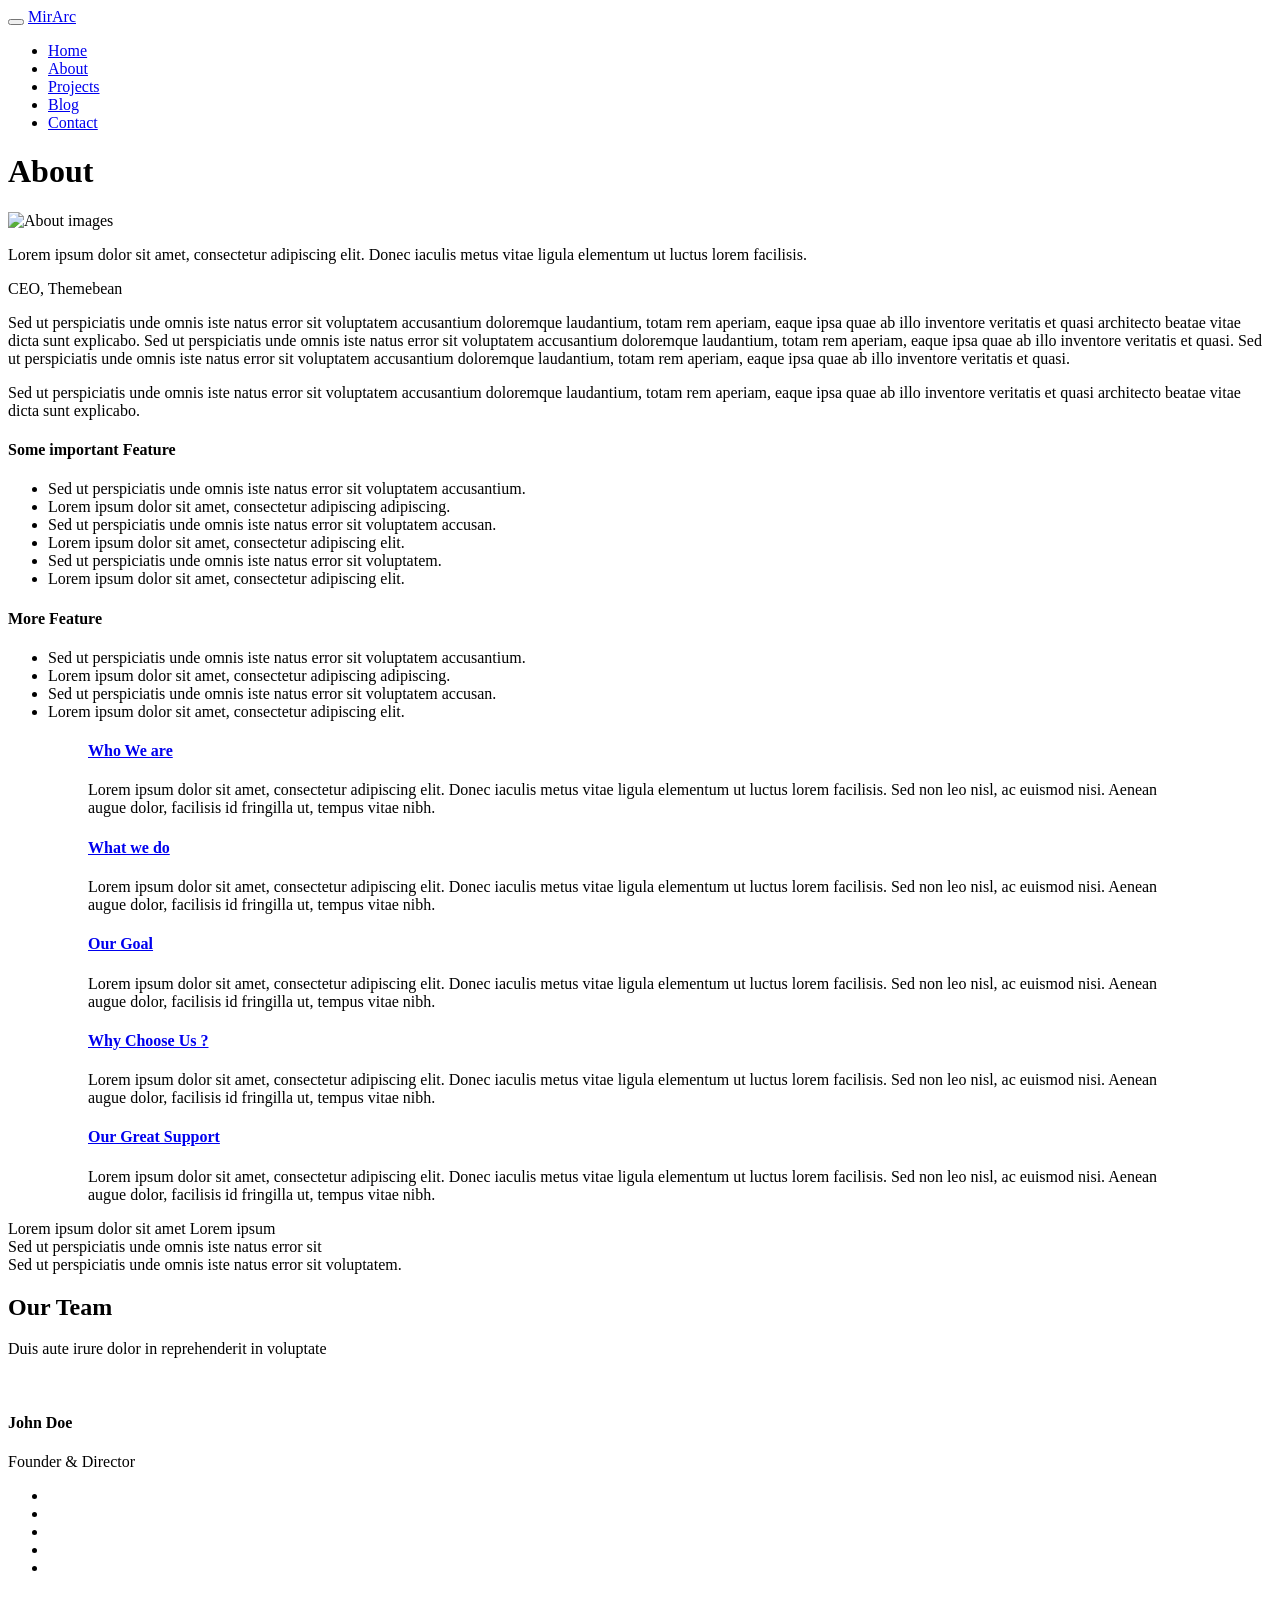
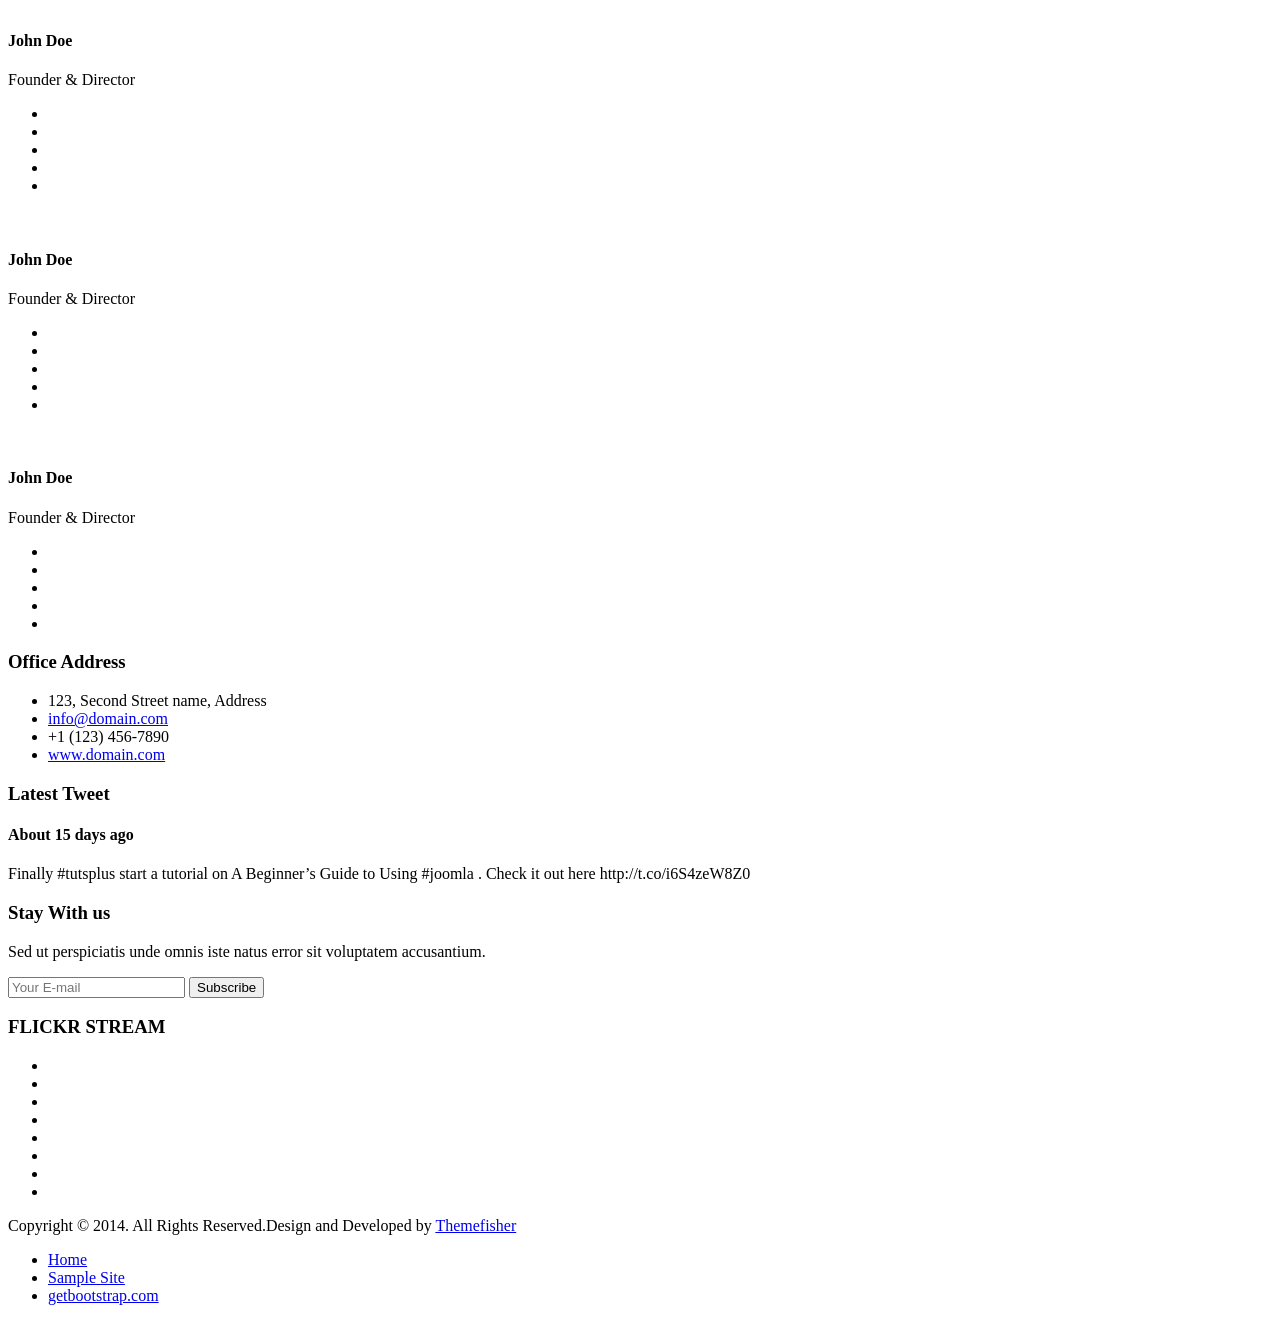
==== about.html @ 3e72c8f1 "main pages added" ====
<!doctype html>
<!--[if IE 8 ]><html class="ie ie8" lang="en"> <![endif]-->
<!--[if (gte IE 9)|!(IE)]><html lang="en" class="no-js"> <![endif]-->
<html lang="en">

    <head>

        <!-- Basic -->
        <title>MIA | About</title>

        <!-- Define Charset -->
        <meta charset="utf-8">

        <!-- Responsive Metatag -->
        <meta name="viewport" content="width=device-width, initial-scale=1, maximum-scale=1">

        <!-- Page Description and Author -->
        <meta name="description" content="MIA Official Site">
        <meta name="author" content="MIA Development Team">

        <!-- Bootstrap CSS  -->
        <link rel="stylesheet" href="asset/bootstrap/css/bootstrap.min.css" type="text/css">

        <!-- Font Awesome CSS -->
        <link rel="stylesheet" href="asset/font-awesome/css/font-awesome.min.css" type="text/css">

        <!-- Owl Carousel CSS -->
        <link rel="stylesheet" href="asset/css/owl.carousel.css" type="text/css">
        <link rel="stylesheet" href="asset/css/owl.theme.css" type="text/css">
        <link rel="stylesheet" href="asset/css/owl.transitions.css" type="text/css">

        <!-- Css3 Transitions Styles  -->
        <link rel="stylesheet" type="text/css" href="asset/css/animate.css">

        <!-- Lightbox CSS -->
        <link rel="stylesheet" type="text/css" href="asset/css/lightbox.css">

        <!-- Sulfur CSS Styles  -->
        <link rel="stylesheet" type="text/css" href="asset/css/style.css">

        <!-- Responsive CSS Style -->
        <link rel="stylesheet" type="text/css" href="asset/css/responsive.css">


        <script src="asset/js/modernizrr.js"></script>



    </head>

    <body>

        <header class="clearfix">

            <!-- Start Top Bar -->
            <div class="container">
                <div class="row">
                    <div class="col-md-12">
                        <div class="top-bar">
                            <div class="row">

                            </div>


                        </div>
                    </div>

                </div><!-- .row -->
            </div><!-- .container -->
            <!-- End Top Bar -->

            <!-- Start  Logo & Naviagtion  -->
            <div class="navbar navbar-default navbar-top">
                <div class="container">
                    <div class="navbar-header">
                        <!-- Stat Toggle Nav Link For Mobiles -->
                        <button type="button" class="navbar-toggle" data-toggle="collapse" data-target=".navbar-collapse">
                            <i class="fa fa-bars"></i>
                        </button>
                        <!-- End Toggle Nav Link For Mobiles -->
                        <a class="navbar-brand" href="index.html">MirArc</a>
                    </div>
                    <div class="navbar-collapse collapse">

                        <!-- Start Navigation List -->
                        <ul class="nav navbar-nav navbar-right">
                            <li>
                                <a href="index.html">Home</a>
                            </li>
                            <li>
                                <a class="active" href="about.html">About</a>
                            </li>
                            <li>
                                <a href="projects.html">Projects</a>
                            </li>
                            <li>
                                <a href="blog.html">Blog</a>
                            </li>
                            <li><a href="contact.html">Contact</a>
                            </li>
                        </ul>
                        <!-- End Navigation List -->
                    </div>
                </div>
            </div>
            <!-- End Header Logo & Naviagtion -->

        </header>


        <!-- Start Header Section -->
        <div class="page-header">
            <div class="overlay">
                <div class="container">
                    <div class="row">
                        <div class="col-md-12">
                            <h1>About</h1>
                        </div>
                    </div>
                </div>
            </div>
        </div>
        <!-- End Header Section -->


        <!-- Start About Us Section -->
    <section id="about-section" class="about-section">
        <div class="container">
            <div class="row">
               <div class="col-md-5">
                   <div class="about-img">
                       <img src="asset/images/corporate1.png" class="img-responsive" alt="About images">
                       <div class="head-text">
                           <p>Lorem ipsum dolor sit amet, consectetur adipiscing elit. Donec iaculis metus vitae ligula elementum ut luctus lorem facilisis.</p>
                           <span>CEO, Themebean</span>
                       </div>
                   </div>
               </div>
               <div class="col-md-7">
                   <div class="about-text">
                       <p>Sed ut perspiciatis unde omnis iste natus error sit voluptatem accusantium doloremque laudantium, totam rem aperiam, eaque ipsa quae ab illo inventore veritatis et quasi architecto beatae vitae dicta sunt explicabo. Sed ut perspiciatis unde omnis iste natus error sit voluptatem accusantium doloremque laudantium, totam rem aperiam, eaque ipsa quae ab illo inventore veritatis et quasi. Sed ut perspiciatis unde omnis iste natus error sit voluptatem accusantium doloremque laudantium, totam rem aperiam, eaque ipsa quae ab illo inventore veritatis et quasi.</p>
                       <p>Sed ut perspiciatis unde omnis iste natus error sit voluptatem accusantium doloremque laudantium, totam rem aperiam, eaque ipsa quae ab illo inventore veritatis et quasi architecto beatae vitae dicta sunt explicabo.</p>
                   </div>

                   <div class="about-list">
                       <h4>Some important Feature</h4>
                       <ul>
                           <li><i class="fa fa-check-square"></i>Sed ut perspiciatis unde omnis iste natus error sit voluptatem accusantium.</li>
                           <li><i class="fa fa-check-square"></i>Lorem ipsum dolor sit amet, consectetur adipiscing adipiscing.</li>
                           <li><i class="fa fa-check-square"></i>Sed ut perspiciatis unde omnis iste natus error sit voluptatem accusan.</li>
                           <li><i class="fa fa-check-square"></i>Lorem ipsum dolor sit amet, consectetur adipiscing elit.</li>
                           <li><i class="fa fa-check-square"></i>Sed ut perspiciatis unde omnis iste natus error sit voluptatem.</li>
                           <li><i class="fa fa-check-square"></i>Lorem ipsum dolor sit amet, consectetur adipiscing elit.</li>
                       </ul>

                       <h4>More Feature</h4>
                       <ul>
                           <li><i class="fa fa-check-square"></i>Sed ut perspiciatis unde omnis iste natus error sit voluptatem accusantium.</li>
                           <li><i class="fa fa-check-square"></i>Lorem ipsum dolor sit amet, consectetur adipiscing adipiscing.</li>
                           <li><i class="fa fa-check-square"></i>Sed ut perspiciatis unde omnis iste natus error sit voluptatem accusan.</li>
                           <li><i class="fa fa-check-square"></i>Lorem ipsum dolor sit amet, consectetur adipiscing elit.</li>
                       </ul>
                   </div>

               </div>



            </div>
        </div>
    </section>

        <!-- Start About-section 2 -->
        <section id="about-section-2">
            <div class="container">
                <div class="row">

                    <!-- Start Accordion Section -->
                    <div class="panel-group" id="accordion" style="margin-left:80px; margin-right:80px">

                        <!-- Start Accordion 1 -->
                        <div class="panel panel-default">
                            <div class="panel-heading">
                                <h4 class="panel-title">
                                    <a data-toggle="collapse" data-parent="#accordion" href="#collapse-1">
                                        <i class="fa fa-angle-left control-icon"></i> Who We are
                                    </a>
                                </h4>
                            </div>
                            <div id="collapse-1" class="panel-collapse collapse in">
                                <div class="panel-body">Lorem ipsum dolor sit amet, consectetur adipiscing elit. Donec iaculis metus vitae ligula elementum ut luctus lorem facilisis. Sed non leo nisl, ac euismod nisi. Aenean augue dolor, facilisis id fringilla ut, tempus vitae nibh.</div>								</div>
                        </div>
                        <!-- End Accordion 1 -->

                        <!-- Start Accordion 2 -->
                        <div class="panel panel-default">
                            <div class="panel-heading">
                                <h4 class="panel-title">
                                    <a data-toggle="collapse" data-parent="#accordion" href="#collapse-2" class="collapsed">
                                        <i class="fa fa-angle-left control-icon"></i> What we do
                                    </a>
                                </h4>
                            </div>
                            <div id="collapse-2" class="panel-collapse collapse">
                                <div class="panel-body">Lorem ipsum dolor sit amet, consectetur adipiscing elit. Donec iaculis metus vitae ligula elementum ut luctus lorem facilisis. Sed non leo nisl, ac euismod nisi. Aenean augue dolor, facilisis id fringilla ut, tempus vitae nibh.</div>								</div>
                        </div>
                        <!-- End Accordion 2 -->

                        <!-- Start Accordion 3 -->
                        <div class="panel panel-default">
                            <div class="panel-heading">
                                <h4 class="panel-title">
                                    <a data-toggle="collapse" data-parent="#accordion" href="#collapse-3" class="collapsed">
                                        <i class="fa fa-angle-left control-icon"></i> Our Goal
                                    </a>
                                </h4>
                            </div>
                            <div id="collapse-3" class="panel-collapse collapse">
                                <div class="panel-body">Lorem ipsum dolor sit amet, consectetur adipiscing elit. Donec iaculis metus vitae ligula elementum ut luctus lorem facilisis. Sed non leo nisl, ac euismod nisi. Aenean augue dolor, facilisis id fringilla ut, tempus vitae nibh.</div>								</div>
                        </div>
                        <!-- End Accordion 3 -->

                        <!-- Start Accordion 4 -->
                        <div class="panel panel-default">
                            <div class="panel-heading">
                                <h4 class="panel-title">
                                    <a data-toggle="collapse" data-parent="#accordion" href="#collapse-4" class="collapsed">
                                        <i class="fa fa-angle-left control-icon"></i> Why Choose Us ?
                                    </a>
                                </h4>
                            </div>
                            <div id="collapse-4" class="panel-collapse collapse">
                                <div class="panel-body">Lorem ipsum dolor sit amet, consectetur adipiscing elit. Donec iaculis metus vitae ligula elementum ut luctus lorem facilisis. Sed non leo nisl, ac euismod nisi. Aenean augue dolor, facilisis id fringilla ut, tempus vitae nibh.</div>
                            </div>
                        </div>
                        <!-- End Accordion 4 -->

                        <!-- Start Accordion 5 -->
                        <div class="panel panel-default">
                            <div class="panel-heading">
                                <h4 class="panel-title">
                                    <a data-toggle="collapse" data-parent="#accordion" href="#collapse-5" class="collapsed">
                                        <i class="fa fa-angle-left control-icon"></i> Our Great Support
                                    </a>
                                </h4>
                            </div>
                            <div id="collapse-5" class="panel-collapse collapse">
                                <div class="panel-body">Lorem ipsum dolor sit amet, consectetur adipiscing elit. Donec iaculis metus vitae ligula elementum ut luctus lorem facilisis. Sed non leo nisl, ac euismod nisi. Aenean augue dolor, facilisis id fringilla ut, tempus vitae nibh.</div>
                            </div>
                        </div>
                        <!-- End Accordion 5 -->

                    </div>
                    <!-- End Accordion section -->

                </div><!--/.col-md-6 -->
                </div>
            </div>
        </section>
        <!-- Start About-section 2 -->


        <!-- Start Call to Action Section -->
    <section class="call-to-action">
        <div class="container">
            <div class="row">
                <div class="col-md-12 wow zoomIn" data-wow-duration="2s" data-wow-delay="300ms">
                    <p>Lorem ipsum dolor sit amet Lorem ipsum <br> Sed ut perspiciatis unde omnis iste natus error sit<br>Sed ut perspiciatis unde omnis iste natus error sit voluptatem.</p>
                </div>
            </div>
        </div>
    </section>
    <!-- End Call to Action Section -->




        <!-- Start Team Member Section -->
    <section id="team-section">
        <div class="container">
            <div class="row">
                <div class="col-md-12">
                    <div class="section-title text-center wow fadeInDown" data-wow-duration="2s" data-wow-delay="50ms">
                        <h2>Our Team</h2>
                        <p>Duis aute irure dolor in reprehenderit in voluptate</p>
                    </div>
                </div>
            </div>
            <div class="row">
                <div class="col-md-3 wow fadeInLeft" data-wow-duration="2s" data-wow-delay="300ms">
                    <div class="team-member">
                        <img src="asset/images/team/team.jpg" class="img-responsive" alt="">
                        <div class="team-details">
                            <h4>John Doe</h4>
                            <p>Founder & Director</p>
                            <ul>
                                <li><a href="#"><i class="fa fa-facebook"></i></a></li>
                                <li><a href="#"><i class="fa fa-twitter"></i></a></li>
                                <li><a href="#"><i class="fa fa-linkedin"></i></a></li>
                                <li><a href="#"><i class="fa fa-pinterest"></i></a></li>
                                <li><a href="#"><i class="fa fa-dribbble"></i></a></li>
                            </ul>
                        </div>
                    </div>
                </div><!-- /.col-md-3 -->
                <div class="col-md-3 wow fadeInLeft" data-wow-duration="2s" data-wow-delay="600ms">
                    <div class="team-member">
                        <img src="asset/images/team/team.jpg" class="img-responsive" alt="">
                        <div class="team-details">
                            <h4>John Doe</h4>
                            <p>Founder & Director</p>
                            <ul>
                                <li><a href="#"><i class="fa fa-facebook"></i></a></li>
                                <li><a href="#"><i class="fa fa-twitter"></i></a></li>
                                <li><a href="#"><i class="fa fa-linkedin"></i></a></li>
                                <li><a href="#"><i class="fa fa-pinterest"></i></a></li>
                                <li><a href="#"><i class="fa fa-dribbble"></i></a></li>
                            </ul>
                        </div>
                    </div>
                </div><!-- /.col-md-3 -->
                <div class="col-md-3 wow fadeInLeft" data-wow-duration="2s" data-wow-delay="900ms">
                    <div class="team-member">
                        <img src="asset/images/team/team.jpg" class="img-responsive" alt="">
                        <div class="team-details">
                            <h4>John Doe</h4>
                            <p>Founder & Director</p>
                            <ul>
                                <li><a href="#"><i class="fa fa-facebook"></i></a></li>
                                <li><a href="#"><i class="fa fa-twitter"></i></a></li>
                                <li><a href="#"><i class="fa fa-linkedin"></i></a></li>
                                <li><a href="#"><i class="fa fa-pinterest"></i></a></li>
                                <li><a href="#"><i class="fa fa-dribbble"></i></a></li>
                            </ul>
                        </div>
                    </div>
                </div><!-- /.col-md-3 -->
                <div class="col-md-3 wow fadeInLeft" data-wow-duration="2s" data-wow-delay="1200ms">
                    <div class="team-member">
                        <img src="asset/images/team/team.jpg" class="img-responsive" alt="">
                        <div class="team-details">
                            <h4>John Doe</h4>
                            <p>Founder & Director</p>
                            <ul>
                                <li><a href="#"><i class="fa fa-facebook"></i></a></li>
                                <li><a href="#"><i class="fa fa-twitter"></i></a></li>
                                <li><a href="#"><i class="fa fa-linkedin"></i></a></li>
                                <li><a href="#"><i class="fa fa-pinterest"></i></a></li>
                                <li><a href="#"><i class="fa fa-dribbble"></i></a></li>
                            </ul>
                        </div>
                    </div>
                </div><!-- /.col-md-3 -->
            </div>
        </div>
    </section>
    <!-- End Team Member Section -->


        <!-- Start Footer Section -->
        <section id="footer-section" class="footer-section">
            <div class="container">
                <div class="row">
                    <div class="col-md-3">
                        <div class="section-heading-2">
                            <h3 class="section-title">
                                <span>Office Address</span>
                            </h3>
                        </div>

                        <div class="footer-address">
                            <ul>
                                <li class="footer-contact"><i class="fa fa-home"></i>123, Second Street name, Address</li>
                                <li class="footer-contact"><i class="fa fa-envelope"></i><a href="#">info@domain.com</a></li>
                                <li class="footer-contact"><i class="fa fa-phone"></i>+1 (123) 456-7890</li>
                                <li class="footer-contact"><i class="fa fa-globe"></i><a href="#" target="_blank">www.domain.com</a></li>
                            </ul>
                        </div>
                    </div><!--/.col-md-3 -->


                    <div class="col-md-3">
                        <div class="section-heading-2">
                            <h3 class="section-title">
                                <span>Latest Tweet</span>
                            </h3>
                        </div>

                        <div class="latest-tweet">
                            <div class="media">
                                <div class="media-left">
                                    <i class="fa fa-twitter fa-2x media-object"></i>
                                </div>
                                <div class="media-body">
                                    <h4 class="media-heading">About 15 days ago</h4>
                                    <p>Finally #tutsplus start a tutorial on A Beginner’s Guide to Using #joomla . Check it out here http://t.co/i6S4zeW8Z0</p>
                                </div>
                            </div>
                        </div>
                    </div><!--/.col-md-3 -->

                    <div class="col-md-3">
                        <div class="section-heading-2">
                            <h3 class="section-title">
                                <span>Stay With us</span>
                            </h3>
                        </div>
                        <div class="subscription">
                            <p>Sed ut perspiciatis unde omnis iste natus error sit voluptatem accusantium.</p>
                            <div class="form-group">
                                <input type="text" class="form-control" placeholder="Your E-mail" id="name" required data-validation-required-message="Please enter your name.">
                                <input type="submit" class="btn btn-primary" value="Subscribe">
                            </div>
                        </div>
                    </div>

                    <div class="col-md-3">
                        <div class="section-heading-2">
                            <h3 class="section-title">
                                <span>FLICKR STREAM</span>
                            </h3>
                        </div>

                        <div class="flickr-widget">
                            <ul class="flickr-list">
                                <li>
                                    <a href="asset/images/portfolio/img1.jpg" data-lightbox="picture-1">
                                        <img src="asset/images/portfolio/img1.jpg" alt="" class="img-responsive">
                                    </a>
                                </li>
                                <li>
                                    <a href="asset/images/portfolio/img2.jpg" data-lightbox="picture-2">
                                        <img src="asset/images/portfolio/img2.jpg" alt="" class="img-responsive">
                                    </a>
                                </li>
                                <li>
                                    <a href="asset/images/portfolio/img3.jpg" data-lightbox="picture-3">
                                        <img src="asset/images/portfolio/img3.jpg" alt="" class="img-responsive">
                                    </a>
                                </li>
                                <li>
                                    <a href="asset/images/portfolio/img4.jpg" data-lightbox="picture-4">
                                        <img src="asset/images/portfolio/img4.jpg" alt="" class="img-responsive">
                                    </a>
                                </li>
                                <li>
                                    <a href="asset/images/portfolio/img5.jpg" data-lightbox="picture-5">
                                        <img src="asset/images/portfolio/img5.jpg" alt="" class="img-responsive">
                                    </a>
                                </li>
                                <li>
                                    <a href="asset/images/portfolio/img6.jpg" data-lightbox="picture-6">
                                        <img src="asset/images/portfolio/img6.jpg" alt="" class="img-responsive">
                                    </a>
                                </li>
                                <li>
                                    <a href="asset/images/portfolio/img1.jpg" data-lightbox="picture-7">
                                        <img src="asset/images/portfolio/img1.jpg" alt="" class="img-responsive">
                                    </a>
                                </li>
                                <li>
                                    <a href="asset/images/portfolio/img2.jpg" data-lightbox="picture-8">
                                        <img src="asset/images/portfolio/img2.jpg" alt="" class="img-responsive">
                                    </a>
                                </li>
                            </ul>
                        </div>
                    </div><!--/.col-md-3 -->
                </div><!--/.row -->
            </div><!-- /.container -->
        </section>
        <!-- End Footer Section -->


         <!-- Start Copyright Section -->
        <div id="copyright-section" class="copyright-section">
            <div class="container">
                <div class="row">
                    <div class="col-md-7">
                        <div class="copyright">
                            Copyright © 2014. All Rights Reserved.Design and Developed by <a href="http://www.themefisher.com">Themefisher</a>
                        </div>
                    </div>

                    <div class="col-md-5">
                        <div class="copyright-menu pull-right">
                            <ul>
                                <li><a href="#" class="active">Home</a></li>
                                <li><a href="#">Sample Site</a></li>
                                <li><a href="#">getbootstrap.com</a></li>
                            </ul>
                        </div>
                    </div>
                </div><!--/.row -->
            </div><!-- /.container -->
        </div>
        <!-- End Copyright Section -->



     <!-- Sulfur JS File -->
        <script src="asset/js/jquery-2.1.3.min.js"></script>
        <script src="asset/js/jquery-migrate-1.2.1.min.js"></script>
        <script src="asset/bootstrap/js/bootstrap.min.js"></script>
        <script src="asset/js/owl.carousel.min.js"></script>
        <script src="asset/js/jquery.appear.js"></script>
        <script src="asset/js/jquery.fitvids.js"></script>
        <script src="asset/js/jquery.nicescroll.min.js"></script>
        <script src="asset/js/lightbox.min.js"></script>
        <script src="asset/js/count-to.js"></script>
        <script src="asset/js/styleswitcher.js"></script>

        <script src="asset/js/map.js"></script>
        <script src="http://maps.googleapis.com/maps/api/js?sensor=false"></script>
        <script src="asset/js/script.js"></script>



    </body>
</html>
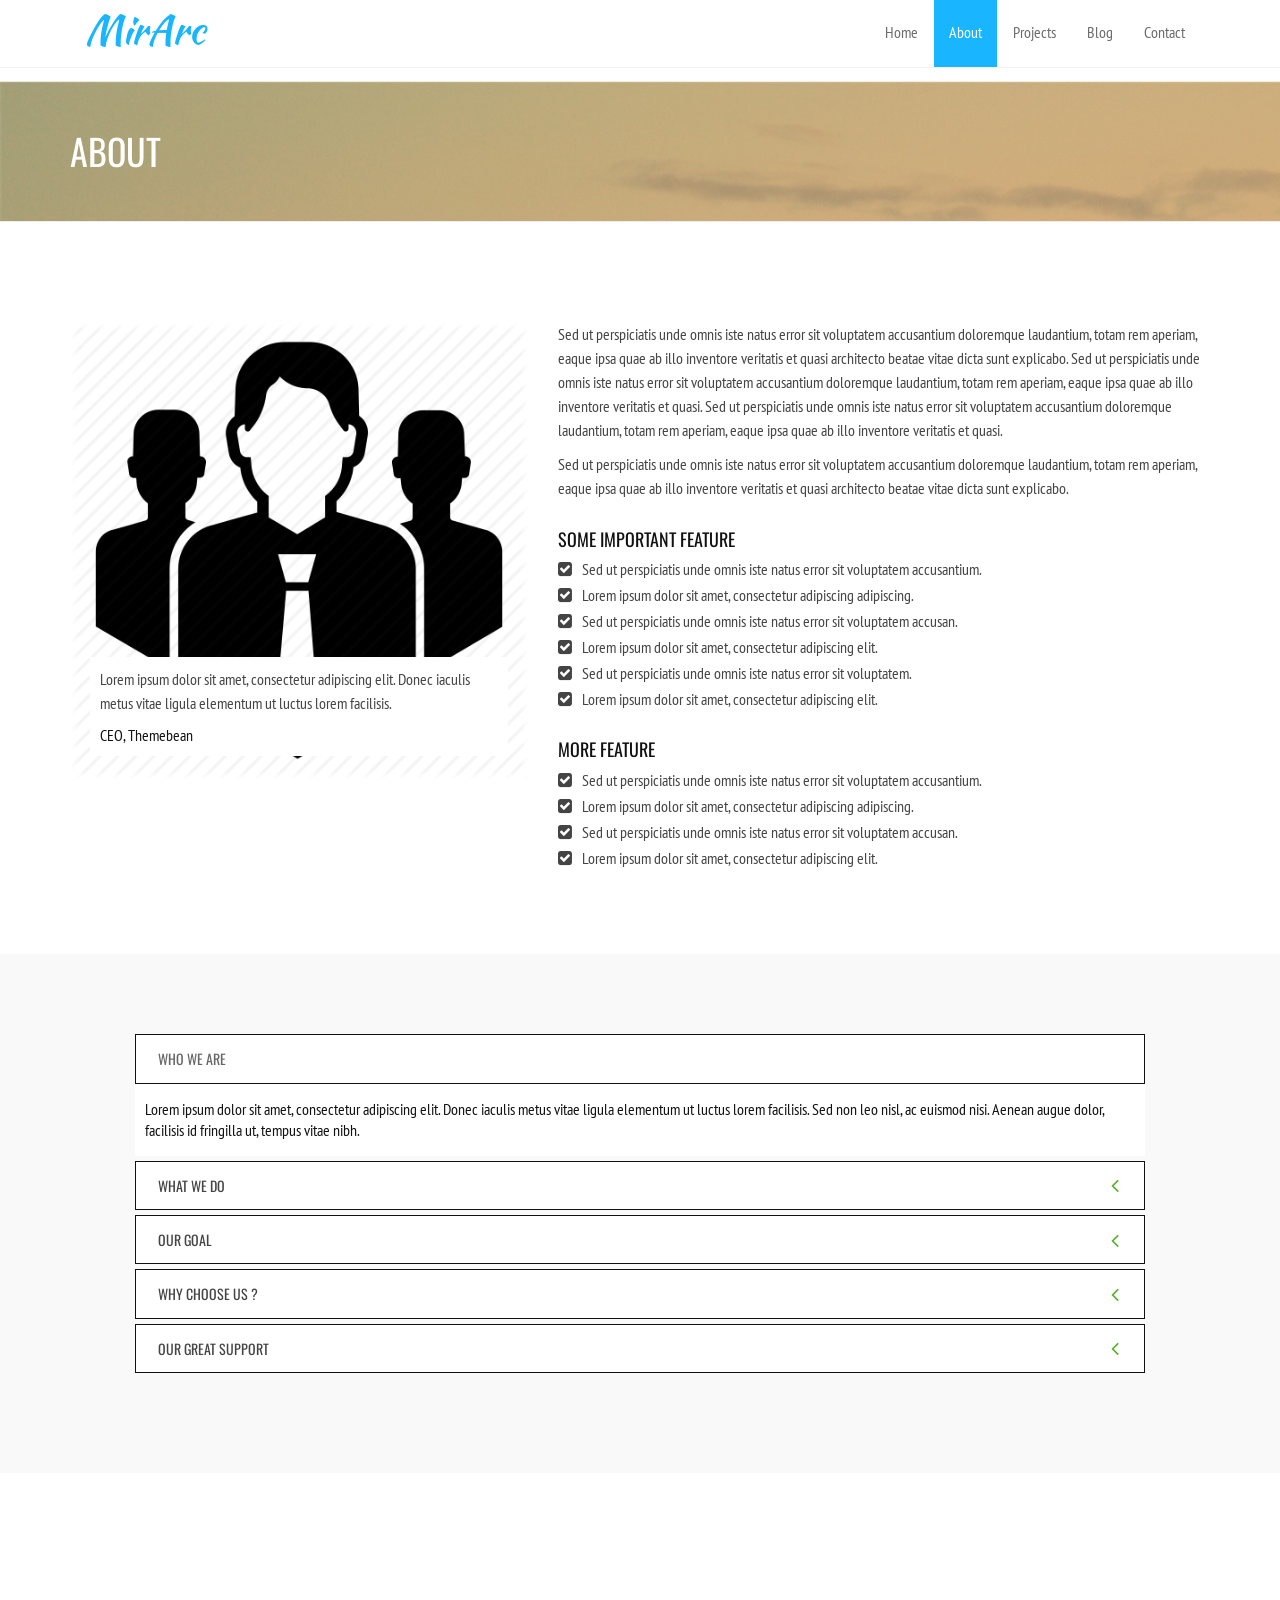
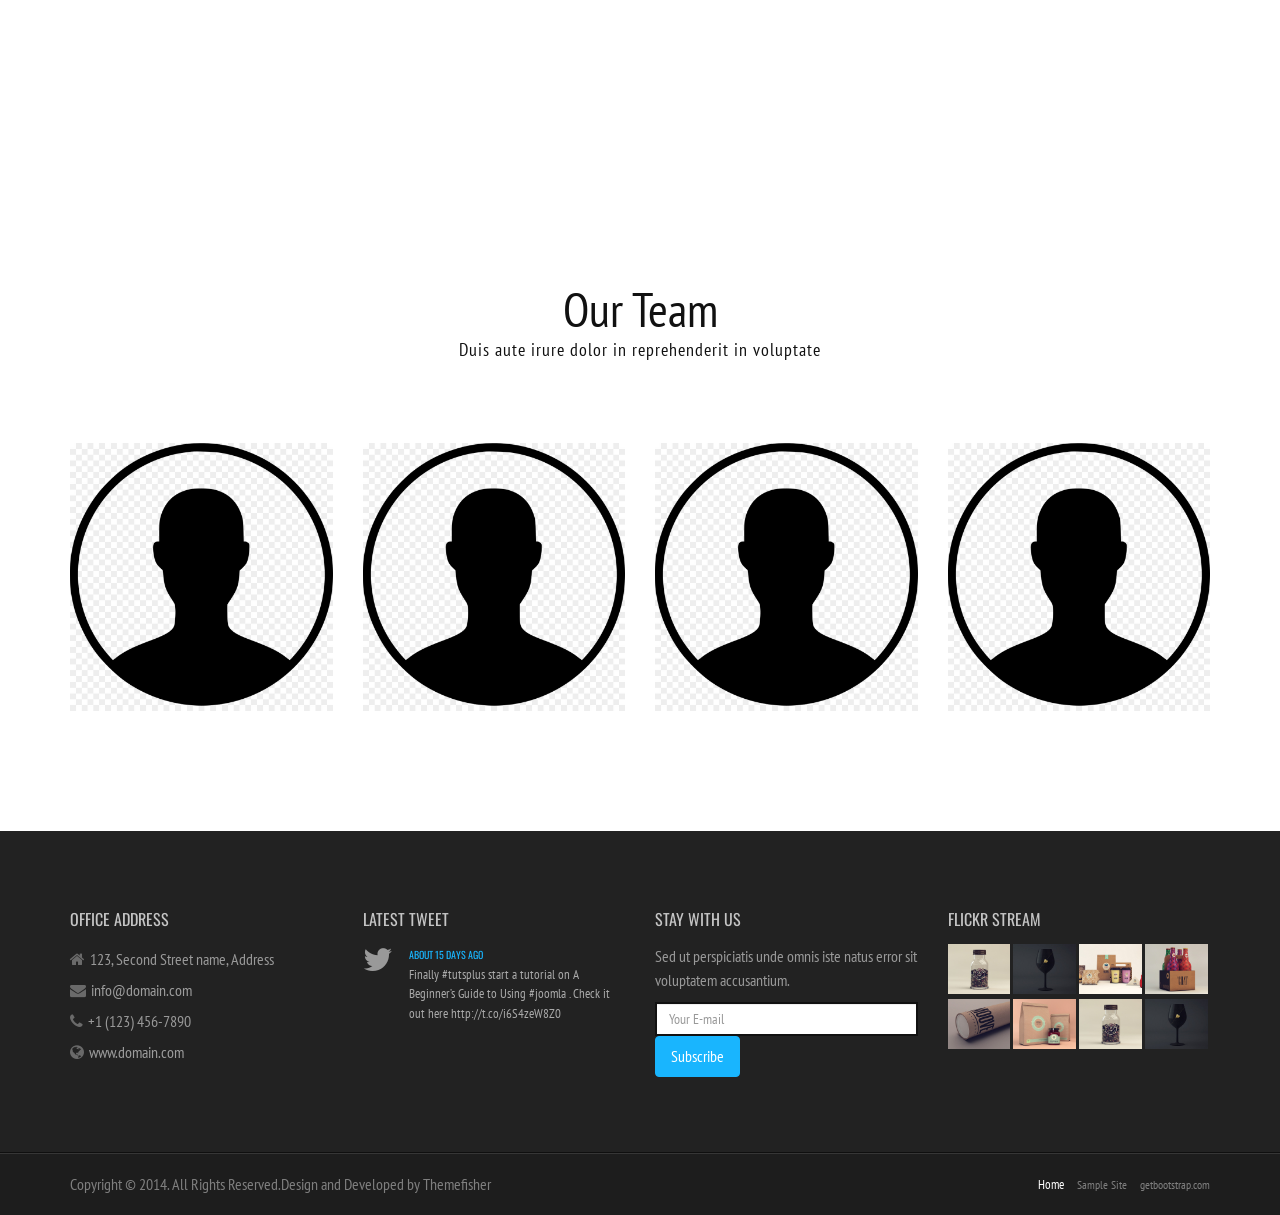
==== commit 5c0315c0: "menu handled" ====
--- a/about.html
+++ b/about.html
@@ -70,7 +70,7 @@
             <!-- End Top Bar -->
 
             <!-- Start  Logo & Naviagtion  -->
-            <div class="navbar navbar-default navbar-top">
+            <div class="navbar navbar-default navbar-top navbar-fixed-top">
                 <div class="container">
                     <div class="navbar-header">
                         <!-- Stat Toggle Nav Link For Mobiles -->
--- a/asset/css/style.css
+++ b/asset/css/style.css
@@ -0,0 +1,2145 @@
+@import url(http://fonts.googleapis.com/css?family=PT+Sans+Narrow|Oswald:400,300);
+@import url(https://fonts.googleapis.com/css?family=Kaushan+Script);
+
+/*------------------------------------------*/
+/*	     01 - General & Basic Styles
+/*------------------------------------------*/
+
+
+body {
+	font-family: 'PT Sans Narrow', Arial, sans-serif;
+	font-size: 16px;
+    color: #111;
+    line-height: 21px;
+/*	font-weight: 300;*/
+    -webkit-font-smoothing: antialiased !important;
+    -moz-osx-font-smoothing: grayscale !important;
+    text-rendering: optimizeLegibility !important;
+    font-smoothing: antialiased !important;
+    vertical-align: baseline;
+}
+}
+strong, b {
+	font-weight: 600;
+}
+
+ul, ol {
+	list-style: none;
+}
+
+ul {
+    padding: 0;
+    margin: 0;
+}
+
+p {
+    font-size: 16px;
+    font-weight: 400;
+    color: #444;
+    line-height: 1.5em;
+}
+
+a {
+    transition: color 0.2s ease-in-out;
+    -moz-transition: color 0.2s ease-in-out;
+    -webkit-transition: color 0.2s ease-in-out;
+    -o-transition: color 0.2s ease-in-out;
+}
+
+a:hover {
+    color: #444;
+}
+
+a, 
+a:hover, 
+a:focus,
+a:active{
+    outline: 0;
+    text-decoration: none;
+}
+
+
+.white {
+    color: #fff !important;
+}
+
+img {
+    width: 100%;
+}
+
+h1, h2, h3, h4, h5, h6 {
+    font-family: 'Oswald', Arial, sans-serif;
+    font-weight: 400;
+    text-transform: uppercase;
+    margin-top: 0;
+    margin-bottom: 0;
+}
+
+.btn-primary {
+    background: #19B5FE;
+    border-color: #19B5FE;
+    font-size: 16px;
+    padding: 8px 15px;
+    -webkit-transition: all 0.3s;
+    -moz-transition: all 0.3s;
+    -o-transition: all 0.3s;
+    transition: all 0.3s;
+}
+
+.btn-primary:hover {
+    background: transparent;
+    border-color: #19B5FE;
+    color: #19B5FE;
+}
+
+.btn-cancel {
+    background: #222;
+    border: 1px solid #222;
+    color: #fff;
+    padding: 8px 15px;
+    font-size: 16px;
+    -webkit-transition: all 0.3s;
+    -moz-transition: all 0.3s;
+    -o-transition: all 0.3s;
+    transition: all 0.3s;
+}
+
+.btn-cancel:hover {
+    background: transparent;
+    border-color: #222;
+    color: #222;
+}
+
+
+/* Start Section Title */
+
+.section-title {
+    margin-bottom: 80px;
+}
+.section-title h2{
+    color: #111;
+    font-size: 48px;
+    font-family: 'PT Sans Narrow', Arial, sans-serif;
+    text-transform: none;
+}
+
+.section-title p {
+    //padding-bottom: 60px;
+    color: #111;
+    letter-spacing: 1px;
+    font-size: 18px;
+    font-weight: 300;
+}
+/* End Section Title */
+
+
+.page-header {
+    background: url(../images/banner.jpg) no-repeat;
+    padding: 50px 0;
+    margin-top: 80px;
+}
+
+.page-header h1 {
+    color: #fff;
+}
+
+
+
+
+/*------------------------------------------*/
+/*	     02 - Header & Navigation
+/*------------------------------------------*/
+
+
+.top-bar {
+	background-color: #fff;
+	border-bottom: 1px solid #f2f2f2;
+}
+
+
+.top-bar a {
+	color: #aaa;
+}
+
+.top-bar .contact-details {
+    //border-left: 1px solid #f2f2f2;
+    //padding-top: 8px;
+}
+.top-bar .contact-details li {
+	display: inline-block;
+    padding: 5px 15px;
+    //font-size: 18px;
+	line-height: 32px;
+    border-left: 1px solid #f2f2f2;
+}
+
+.top-bar .contact-details li:last-child {
+    border-right: 1px solid #f2f2f2;
+}
+
+.top-bar .contact-details li a:before {
+	color: #aaa;
+}
+
+.top-bar .contact-details li:first-child a:before {
+	display: none;
+}
+
+.top-bar .contact-details li a {
+	font-size: 14px;
+    letter-spacing: 1px;
+	display: block;
+	line-height: 32px;
+}
+
+
+/* Top Bar Social */
+
+ul.social-list li {
+    float: right;
+    border-left: 1px solid #f2f2f2;
+}
+
+ul.social-list li a {
+    display: inline-block;
+    transition: background 0.3s;
+    -webkit-transition: background 0.3s;
+    -moz-transition: background 0.3s;
+    -o-transition: background 0.3s;
+}
+
+ul.social-list li:first-child {
+    border-right: 1px solid #f2f2f2;
+}
+
+ul.social-list li a:hover{
+    background: #19B5FE;
+}
+
+
+ul.social-list li a i {
+	font-size: 14px;
+	display: block;
+	width: 42px;
+	height: 42px;
+	line-height: 42px;
+	text-align: center;
+    -webkit-transition: all 0.3s;
+    -moz-transition: all 0.3s;
+    -o-transition: all 0.3s;
+    transition: all 0.3s;
+}
+
+
+ul.social-list li a:hover i {
+	-webkit-animation: toRightFromLeft 0.3s forwards;
+	-moz-animation: toRightFromLeft 0.3s forwards;
+	animation: toRightFromLeft 0.3s forwards;
+    color: #fff;
+}
+
+@-webkit-keyframes toRightFromLeft {
+	49% {
+		-webkit-transform: translate(40%);
+	}
+	50% {
+		opacity: 0;
+		-webkit-transform: translate(-40%);
+	}
+	51% {
+		opacity: 1;
+	}
+}
+@-moz-keyframes toRightFromLeft {
+	49% {
+		-moz-transform: translate(40%);
+	}
+	50% {
+		opacity: 0;
+		-moz-transform: translate(-40%);
+	}
+	51% {
+		opacity: 1;
+	}
+}
+@keyframes toRightFromLeft {
+	49% {
+		transform: translate(40%);
+	}
+	50% {
+		opacity: 0;
+		transform: translate(-40%);
+	}
+	51% {
+		opacity: 1;
+	}
+}
+
+
+
+
+
+
+
+/* ----------------------------------------------------------------*/
+/* Start Navigation Section */
+/* ----------------------------------------------------------------*/
+.navbar-logo .sulfur-logo-text{
+    margin-top: 15px !important;
+}
+
+.navbar {
+	margin-bottom: 0;
+	background: #fff;
+    border-bottom: 1px solid #f2f2f2 !important;
+	border: none;
+	border-radius: 0;
+    -webkit-border-radius: 0;
+    -moz-border-radius: 0;
+    -o-border-radius: 0;
+}
+
+.navbar-brand {
+	position: relative;
+	//padding: 27px 0;
+    padding-top: 0;
+	margin: 0!important;
+	transition: all 0.3s ease-in-out;
+    -moz-transition: all 0.3s ease-in-out;
+    -webkit-transition: all 0.3s ease-in-out;
+    -o-transition: all 0.3s ease-in-out;
+}
+
+a.navbar-brand {
+    font-family: "Kaushan Script","Helvetica Neue",Helvetica,Arial,cursive;
+    font-size: 40px;
+    padding-top: 20px;
+    color: #19B5FE !important;
+}
+
+.navbar-default .navbar-nav {
+	margin-right: 10px!important;
+	position: relative;
+	transition: all 0.4s ease-in-out;
+    -moz-transition: all 0.4s ease-in-out;
+    -webkit-transition: all 0.4s ease-in-out;
+    -o-transition: all 0.4s ease-in-out;
+}
+
+.navbar-default .navbar-nav > li {
+    margin-left: 1px;
+}
+
+.navbar-default .navbar-nav > li:first-child {
+    margin-left: 0;
+}
+
+.navbar-default .navbar-nav > li > a {
+	color: #6b6b6b;
+	display: block;
+    font-size: 16px;
+    line-height: 10px;
+	font-weight: 500;
+    padding: 25px 15px 30px;
+	overflow: hidden;
+    border-top: 2px solid transparent;
+    transition: all 0.3s ease-in-out;
+    -moz-transition: all 0.3s ease-in-out;
+    -webkit-transition: all 0.3s ease-in-out;
+    -o-transition: all 0.3s ease-in-out;
+}
+
+.navbar-default .navbar-nav > li > a i {
+    padding-left: 10px;
+}
+
+.navbar-default .navbar-nav > li > a.active, 
+.navbar-default .navbar-nav > li:hover > a {
+	border-top: 2px solid #19B5FE;
+    color: #fff;
+    background: #19B5FE;
+    //padding: 25px 15px 30px;
+}
+
+.navbar-default .navbar-nav > li > a i {
+	margin: 0 -2px 0 -5px;
+}
+
+
+.navbar-default .navbar-nav .dropdown {
+    position: absolute;
+    left: 0;
+    top: 97%;
+    width: 180px;
+	background-color: #fff;
+    border-top: 3px solid #19B5FE;
+    visibility: hidden;
+    z-index: 2;
+	opacity: 0;
+	transition: opacity 0.3s ease-in-out;
+    -moz-transition: opacity 0.3s ease-in-out;
+    -webkit-transition: opacity 0.3s ease-in-out;
+    -o-transition: opacity 0.3s ease-in-out;
+	box-shadow: 0 1px 3px rgba(0, 0, 0, 0.2);
+	-o-box-shadow: 0 1px 3px rgba(0, 0, 0, 0.2);
+	-moz-box-shadow: 0 1px 3px rgba(0, 0, 0, 0.2);
+  	-webkit-box-shadow: 0 1px 3px rgba(0, 0, 0, 0.2);
+}
+
+.navbar-default .navbar-nav > li.drop:hover .dropdown {
+    visibility: visible;
+	opacity: 1;  
+}
+
+.dropdown li, .sup-dropdown li {
+	position: relative;
+    border-top: 1px solid rgba(0, 0, 0, 0.04);
+}
+
+.dropdown li:first-child, 
+.sup-dropdown li:first-child {
+    border-top: none;
+}
+
+.dropdown li a, 
+.sup-dropdown li a {
+    display: block;
+    color: #6b6b6b;
+    font-size: 14px;
+    padding: 10px 12px;
+    text-decoration: none;
+    //text-transform: uppercase;
+    transition: padding 0.2s ease-in-out;
+    -moz-transition: padding 0.2s ease-in-out;
+    -webkit-transition: padding 0.2s ease-in-out;
+    -o-transition: padding 0.2s ease-in-out;
+}
+
+
+.dropdown > li:hover > a, 
+.sup-dropdown li:hover > a {
+    background: #19B5FE;
+    color: #fff;
+}
+
+.dropdown  li a.active, 
+.sup-dropdown li a.active {
+	background: #19B5FE;
+    color: #fff;
+}
+
+.dropdown li a i {
+	margin: 0 0 0 -4px;
+}
+
+.navbar-default .navbar-nav .sup-dropdown {
+    position: absolute;
+    left: 100%;
+    top: 0;
+    width: 180px;
+	background-color: #fff;
+    margin-top: 10px;
+    transition: margin-top 0.2s ease-in-out;
+    -moz-transition: margin-top 0.2s ease-in-out;
+    -webkit-transition: margin-top 0.2s ease-in-out;
+    -o-transition: margin-top 0.2s ease-in-out;
+    visibility: hidden;
+    z-index: 3;
+	box-shadow: 0 1px 3px rgba(0, 0, 0, 0.1);
+	-o-box-shadow: 0 1px 3px rgba(0, 0, 0, 0.1);
+	-moz-box-shadow: 0 1px 3px rgba(0, 0, 0, 0.1);
+  	-webkit-box-shadow: 0 1px 3px rgba(0, 0, 0, 0.1);
+}
+
+.navbar-default .navbar-nav li.drop .dropdown li:hover .sup-dropdown {
+    visibility: visible;
+    margin-top: 0;
+}
+
+
+
+
+
+/*--------------------------------------------------*/
+/* Start Header Section                             */
+/*--------------------------------------------------*/
+
+
+
+.banner {
+    text-align: center;
+    color: #fff;
+    background: url(../images/banner.jpg) no-repeat;
+    background-attachment: scroll;
+    background-position: center center;
+    -webkit-background-size: cover;
+    -moz-background-size: cover;
+    -o-background-size: cover;
+    background-size: cover;
+}
+
+.banner .overlay {
+    background: rgba(0, 0, 0, 0.7);
+    width: 100%;
+    height: 100%;
+}
+
+.intro-text {
+    position: relative;
+    padding: 20% 0 15% 0;
+}
+
+.banner .intro-text h1 {    
+    font-size: 50px;
+    font-weight: 700;
+    line-height: 50px;
+    letter-spacing: 5px;
+    margin-bottom: 55px;
+    -webkit-animation: bounceIn;
+    -moz-animation: rubberBand;
+    -o-animation: bounceIn;
+    animation: bounceIn;
+    -webkit-animation-duration: 2s;
+    -moz-animation-duration: 2s;
+    -o-animation-duration: 2s;
+    animation-duration: 2s;
+    font-family: 'Oswald', sans-serif;
+}
+
+.banner .intro-text h1 span {
+    color: #19B5FE;
+}
+
+.banner .intro-text p {
+    color: #fff;
+    font-size: 30px;
+    font-weight: 300;
+    line-height: 35px;
+    letter-spacing: 3px;
+    margin-bottom: 55px;
+    -webkit-animation: bounceInLeft;
+    -moz-animation: fadeInLeft;
+    -o-animation: fadeInLeft;
+    animation: bounceLeft;
+    -webkit-animation-duration: 2s;
+    -moz-animation-duration: 2s;
+    -o-animation-duration: 2s;
+    animation-duration: 2s;
+}
+
+.banner .intro-text .btn-primary {
+    padding: 15px 25px;
+    font-size: 16px;
+    border-color: #fff;
+    color: #fff;
+    border-radius: 0;
+    width: 130px;
+}
+
+.banner .btn-primary:hover {
+	background: #fff;
+	border-color: #fff;
+    color: #111;
+}
+
+
+
+
+
+
+
+
+/*---------------------------------------------------------*/
+/* Start About Us Section                                  */
+/*---------------------------------------------------------*/
+
+
+#about-section {
+    padding-top: 80px;
+    padding-bottom: 80px;
+    //background: url(../images/parallax/bg-01.jpg) no-repeat;
+    background-size: cover;
+    background-position: center;
+}
+
+#about-section-2 {
+    background: #f9f9f9;
+    padding-top: 80px;
+    padding-bottom: 80px;
+}
+
+
+
+iframe {
+    border: none;
+}
+
+
+.about-img {
+    position: relative;
+}
+
+.about-img .head-text {
+    position: absolute;
+    left: 0;
+    bottom: 5%;
+    background: #fff;
+    padding: 10px;
+    margin-left: 20px;
+    margin-right: 20px;
+}
+
+.about-list h4 {
+    margin-top: 30px;
+    margin-bottom: 10px;
+}
+
+.about-list li {
+    margin-bottom: 5px;
+    color: #444;
+}
+
+.about-list li i {
+    margin-right: 10px;
+}
+
+
+
+/** Toggles & Accordion **/
+
+.panel-group .panel {
+    border-radius: 0;
+}
+.panel {
+    border-radius: 0;
+    border: none !important;
+    box-shadow: none !important
+}
+
+.panel-default > .panel-heading {
+	background: transparent;
+    border: 1px solid #111;
+    border-radius: none;
+    font-weight: 400;
+}
+
+.panel-body {
+	padding: 15px 10px;
+    border: none !important;
+    color: #111;
+    font-size: 16px;
+    background-color: transparent !important;
+}
+
+.panel-heading {
+	padding: 0;
+    border-top-left-radius: 0;
+    border-top-right-radius: 0;
+}
+
+.panel-title {
+	font-size: 14px;
+	font-weight: 400;
+    padding: 10px;
+    color: #666;
+}
+
+.panel-title a {
+	position: relative;
+	display: block;
+	padding: 6px 12px;
+	background-color: #fff;
+	box-shadow: none;
+	-o-box-shadow: none;
+	-moz-box-shadow: none;
+  	-webkit-box-shadow: none;
+	transition: all 0.2s ease-in-out;
+    -moz-transition: all 0.2s ease-in-out;
+    -webkit-transition: all 0.2s ease-in-out;
+    -o-transition: all 0.2s ease-in-out;
+}
+
+.panel-title a.collapsed {
+	color: #444;
+}
+
+.panel-title a.collapsed:hover {
+	color: #666;
+}
+
+.panel-title a .control-icon {
+	position: absolute;
+	top: 50%;
+	right: 10px;
+	margin-top: -11px;
+	transition: all 0.2s ease-in-out;
+    -moz-transition: all 0.2s ease-in-out;
+    -webkit-transition: all 0.2s ease-in-out;
+    -o-transition: all 0.2s ease-in-out;
+    display: none;
+}
+
+.panel-title a.collapsed .control-icon {
+    display: block;
+}
+
+.panel-title a i {
+	font-size: 22px;
+    padding-right: 5px;
+    color: #5BB12F;
+}
+
+
+
+
+/* progress bar */
+
+.skill-shortcode {
+    margin-top: 40px;
+}
+
+.skill {
+    padding-bottom: 10px;
+}
+
+.skill p {
+    margin-bottom:7px;
+    font-size: 13px;
+}
+
+.progress {
+  //background: #fff;
+  overflow: visible;
+  height: 5px;
+  margin-bottom: 10px;
+  background: #f9f9f9;
+  border-radius: 0px;
+  -webkit-box-shadow: none;
+  box-shadow: none;
+}
+
+.progress-bar {
+    background: #5BB12F;
+  float: left;
+  height: 100%;
+  font-size: 12px;
+  color: #ffffff;
+  text-align: center;
+  -webkit-box-shadow: none;
+  box-shadow: none;
+  -webkit-transition: width 0.6s ease;
+  transition: width 0.6s ease;
+  position:relative;
+}
+
+ .progress-bar-span { 
+     opacity:1;
+     position:absolute;
+     top:-7px;
+     background:#ACB2B8;
+     padding:0px 10px;
+     color:#FFF;
+     border-radius: 0px;
+     right:0px;
+     -webkit-transition: all .5s ease-in-out;
+     -moz-transition: all .5s ease-in-out;
+     -o-transition: all .5s ease-in-out;
+     -ms-transition: all .5s ease-in-out;
+     transition: all .5s ease-in-out; 
+ }
+
+.skill:hover .progress-bar-span {
+    opacity:1;
+    -webkit-transition: all .5s ease-in-out;
+    -moz-transition: all .5s ease-in-out;
+    -o-transition: all .5s ease-in-out;
+    -ms-transition: all .5s ease-in-out;
+    transition: all .5s ease-in-out;
+}
+
+
+
+
+/**** Start Modal Section ****/
+
+.section-modal .modal-content {
+    padding: 100px 0 !important;
+    min-height: 100%;
+    border: 0 !important;
+    border-radius: 0;
+    background-clip: border-box;
+    -webkit-box-shadow: none !important;
+    -moz-box-shadow: none !important;
+    box-shadow: none !important;
+    color: #888;
+    font-weight: 300;
+}
+
+
+
+.section-modal .close-modal {
+    position: absolute;
+    top: 25px;
+    right: 25px;
+    width: 75px;
+    height: 75px;
+    background-color: transparent;
+    cursor: pointer;
+}
+
+.section-modal .close-modal:hover {
+    opacity: .3;
+}
+
+.section-modal .close-modal .lr {
+    z-index: 1051;
+    width: 1px;
+    height: 75px;
+    margin-left: 35px;
+    background-color: #222;
+    -webkit-transform: rotate(45deg);
+    -ms-transform: rotate(45deg);
+    transform: rotate(45deg);
+}
+
+.section-modal .close-modal .lr .rl {
+    z-index: 1052;
+    width: 1px;
+    height: 75px;
+    background-color: #222;
+    -webkit-transform: rotate(90deg);
+    -ms-transform: rotate(90deg);
+    transform: rotate(90deg);
+}
+
+
+
+
+
+
+/*---------------------------------------------------------------*/
+/* Start Call To Action
+/*---------------------------------------------------------------*/
+
+
+.call-to-action {
+    background: url(../images/parallax/call-to.jpg);
+    background-attachment: fixed;
+    background-size: cover;
+    background-position: 50% 90%;
+    color: #fff;
+    text-align: center;
+    padding: 100px 0;
+}
+
+.call-to-action p {
+    color: #fff;
+    font-weight: 300;
+    font-size: 30px;
+    line-height: 40px;
+    letter-spacing: 3px;
+}
+
+.call-to-action .btn-primary {
+    padding: 20px;
+    font-size: 16px;
+}
+
+.call-to-action .btn-primary:hover {
+    background: transparent;
+}
+
+
+
+
+/* ----------------------------------*/
+/* Start Team Member Section         */
+/* ----------------------------------*/
+
+
+#team-section {
+    padding-top: 80px;
+    padding-bottom: 120px;
+    background: #fff;
+    color: #111;
+    overflow: hidden;
+}
+
+#team-section .section-title h2 {
+    //color: #fff;
+}
+
+#team-section .section-title p {
+    //color: #fff;
+}
+
+.team-member {
+    position: relative;
+    overflow: hidden;
+}
+
+.team-member .team-details {
+    position: absolute;
+    top: 0;
+    width: 100%;
+    height: 100%;
+    background-color: rgba(255, 67, 46, 0.8);
+    color: #fff;
+    padding: 0 2px;
+    opacity: 0;
+    text-align: center;
+    -webkit-transition: all 0.3s;
+    -moz-transition: all 0.3s;
+    -o-transition: all 0.3s;
+    transition: all 0.3s;
+}
+
+.team-member .team-details h4 {
+    padding-top: 15%;
+    padding-bottom: 5%;
+    font-size: 22px;
+    font-family: 'Oswald', sans-serif;
+}
+
+.team-member .team-details p {
+    padding-bottom: 20%;
+    font-size: 16px;
+    color: #fff;
+}
+
+
+.team-member .team-details li {
+    display: inline-block;
+    padding-top: 20px;
+}
+
+.team-member .team-details li a {
+    padding: 8px 12px;
+    background: #fff;
+    border: 1px solid transparent;
+    color: #111;
+    font-size: 16px;
+}
+
+.team-member .team-details li:hover a {
+    background: transparent;
+    border: 1px solid #fff;
+    color: #fff;
+}
+
+
+.team-details h4,
+.team-details p,
+.team-details li{
+    -webkit-transition: -webkit-transform 0.35s;
+	transition: transform 0.35s;
+	-webkit-transform: translate3d(0,200%,0);
+	transform: translate3d(0,200%,0);
+}
+
+.team-member:hover .team-details h4,
+.team-member:hover .team-details p,
+.team-member:hover .team-details li {
+    -webkit-transform: translate3d(0,0,0);
+	transform: translate3d(0,0,0);
+}
+
+.team-member:hover .team-details {
+    opacity: 1;
+    filter: Alpha(Opacity=100);
+}
+
+.team-member:hover .team-details h4 {
+    -webkit-transition-delay: 0.1s;
+	transition-delay: 0.1s;
+}
+
+.team-member:hover .team-details p {
+    -webkit-transition-delay: 0.15s;
+	transition-delay: 0.15s;
+}
+
+.team-member:hover .team-details li:nth-child(n+1) {
+    -webkit-transition-delay: 0.2s;
+	transition-delay: 0.2s;
+}
+
+.team-member:hover .team-details li:nth-child(n+2) {
+    -webkit-transition-delay: 0.25s;
+	transition-delay: 0.25s;
+}
+
+.team-member:hover .team-details li:nth-child(n+3) {
+    -webkit-transition-delay: 0.3s;
+	transition-delay: 0.3s;
+}
+
+.team-member:hover .team-details li:nth-child(n+4) {
+    -webkit-transition-delay: 0.35s;
+	transition-delay: 0.35s;
+}
+
+.team-member:hover .team-details li:nth-child(n+5) {
+    -webkit-transition-delay: 0.4s;
+	transition-delay: 0.4s;
+}
+
+
+
+
+
+/*------------------------------------------*/
+/* Start Portfolio Section
+/*------------------------------------------*/
+
+.portfolio-section-1 {
+    padding-top: 80px;
+    padding-bottom: 120px;
+    background: #f2fffc;
+}
+
+.portfolio-section-2 {
+    padding-top: 80px;
+    padding-bottom: 120px;
+    //background: #f7f7f7;
+}
+
+.portfolio-section-3 {
+    padding-top: 80px;
+    padding-bottom: 120px;
+    background: #111;
+}
+
+
+
+#portfolio-list {
+    list-style: none;
+    margin: 0;
+    padding: 0;
+    display: block;
+}
+
+.portfolio-section-2 #portfolio-list li {
+    margin-left: -2px;
+}
+#portfolio-list li {
+    position: relative;
+    overflow: hidden;
+    display: inline-block;
+    width: 50%;
+    margin-left: -4px;
+    margin-bottom: -5px;
+    padding: 0;
+    text-align: center;
+    -webkit-transition: all 0.5s;
+    -moz-transition: all 0.5s;
+    -ms-transition: all 0.5s;
+    -o-transition: all 0.5s;
+    transition: all 0.5s;
+}
+@media only screen 
+and (max-width : 550px) {
+    
+     #portfolio-list li {
+      width: 100%;
+  }
+}
+
+@media only screen 
+and (max-width : 767px)
+and (min-width : 551px){
+    
+     #portfolio-list li {
+      width: 49.9%;
+  }
+}
+
+@media (min-width: 768px) {
+  #portfolio-list li {
+      width: 33.3%;
+  }
+}
+
+
+.portfolio-item {
+   width: 100%;
+   height: 100%;
+   position: relative;
+   text-align: center;
+   cursor: default;
+    transition: all 0.3s;
+    -webkit-transition: all 0.3s;
+}
+
+.portfolio-caption {
+    
+   width: 100%;
+   height: 100%;
+   position: absolute;
+   overflow: hidden;
+   top: 0;
+   left: 0;
+    opacity: 0;
+    filter: Alpha(Opacity=0);
+    transition: all 0.3s;
+    -webkit-transition: all 0.3s;
+}
+
+
+.portfolio-caption h4 {
+    display: inline-table;
+    text-transform: uppercase;
+    color: #fff;
+    font-weight: 400;
+    text-align: center;
+    font-size: 18px;
+    padding-top: 10%;
+}
+
+.portfolio-caption p {
+    position: relative;
+    top: 12%;
+    color: #fff;
+    font-size: 18px;
+    letter-spacing: 1px;
+    padding: 0 10%;
+}
+
+.portfolio-caption a i {
+    width: 40px;
+    height: 40px;
+    line-height: 40px;
+    padding: 20px;
+    font-size: 25px;
+    border-radius: 100%;
+    -webkit-border-radius: 100%;
+    -moz-border-radius: 100%;
+    -o-border-radius: 100%;
+    //background: #fff;
+    color: #fff;
+    position: absolute;
+    top: 70%;
+}
+
+.portfolio-caption a.link-1 i {
+    left: 30%;
+}
+
+.portfolio-caption a.link-2 i {
+    left: 50%;
+}
+
+.portfolio-caption h4,
+.portfolio-caption p,
+.portfolio-caption a i {
+    -webkit-transition: -webkit-transform 0.35s;
+	transition: transform 0.35s;
+	-webkit-transform: translate3d(0,200%,0);
+	transform: translate3d(0,200%,0);
+}
+
+.portfolio-item:hover .portfolio-caption h4,
+.portfolio-item:hover .portfolio-caption p,
+.portfolio-item:hover .portfolio-caption a i {
+    -webkit-transform: translate3d(0,0,0);
+	transform: translate3d(0,0,0);
+}
+
+.portfolio-item:hover .portfolio-caption {
+    background-color: rgba(255, 67, 46, 0.8);
+    opacity: 1;
+    filter: Alpha(Opacity=100);
+}
+
+.portfolio-item:hover .portfolio-caption h4 {
+    -webkit-transition-delay: 0.1s;
+	transition-delay: 0.1s;
+}
+
+.portfolio-item:hover .portfolio-caption p {
+    -webkit-transition-delay: 0.15s;
+	transition-delay: 0.15s;
+}
+
+.portfolio-item:hover .portfolio-caption a.link-1 i {
+    -webkit-transition-delay: 0.2s;
+	transition-delay: 0.2s;
+}
+
+.portfolio-item:hover .portfolio-caption a.link-2 i {
+    -webkit-transition-delay: 0.25s;
+	transition-delay: 0.25s;
+}
+
+
+
+/********************************/
+/* Start Service Section
+/********************************/
+
+#service-section {
+    padding-top: 80px;
+    padding-bottom: 40px;
+}
+
+.services-post {
+  text-align: center;
+    margin-bottom: 80px;
+}
+.services-post a {
+  display: inline-block;
+  text-decoration: none;
+  transition: all 0.2s ease-in-out;
+  -moz-transition: all 0.2s ease-in-out;
+  -webkit-transition: all 0.2s ease-in-out;
+  -o-transition: all 0.2s ease-in-out;
+  width: 100px;
+  height: 100px;
+  margin: 0 0 24px;
+  line-height: 100px;
+  color: #111;
+  font-size: 30px;
+  text-align: center;
+  background: transparent;
+  border: 2px solid #111;
+  -webkit-border-radius: 50%;
+  -moz-border-radius: 50%;
+  -o-border-radius: 50%;
+  border-radius: 50%;
+}
+.services-post:hover a,
+.services-post a.active {
+  background: #19B5FE;
+  color: #ffffff;
+  border:2px solid transparent;
+}
+.services-post h2 {
+  color: #111;
+  font-weight: 400;
+  margin: 0 0 14px;
+  text-transform: uppercase;
+  font-size: 16px;
+  font-weight: 600;
+}
+
+
+
+/*----------------------------------------------------------*/
+/* Start Fun Facts Counter Section
+/*----------------------------------------------------------*/
+
+.fun-facts {
+    background: url(../images/parallax/bg-02.jpg);
+    background-attachment: fixed;
+    background-size: cover;
+    padding-top: 120px;
+    padding-bottom: 80px;
+    overflow: hidden;
+}
+
+.counter-item {
+    position:relative;
+    text-align:center;
+    margin-bottom: 40px;
+    background: #fff;
+    padding: 0 20px 40px 20px;
+}
+
+.counter-item p {
+    padding-bottom: 10px;
+    color: #111;
+}
+
+.counter-item h3 {
+  text-align:center;
+  margin-bottom:0px;
+  color:#111;
+    text-transform: none;
+    font-size: 20px;
+}
+
+.counter-item i {
+  font-size:40px;
+    color: #fff;
+    background: #5BB12F;
+    padding: 40px 50px;
+}
+
+
+.timer {
+    padding: 10px 0;
+    color: #111;
+    font-size: 48px;
+    font-weight: 600;
+    text-transform: uppercase;
+    text-align:center;
+    line-height:80px;
+    //font-family: 'Oswald', sans-serif;
+}
+
+
+
+/****************************************/
+/* Start Pricing Section
+/****************************************/
+
+
+.pricing-section {
+    padding-top: 80px;
+    padding-bottom: 120px;
+}
+
+.pricing {
+    text-align: center;
+    box-shadow: 0 0 2px #999;
+}
+
+.pricing-header {
+    background: #f1f1f1;
+    padding: 30px 0;
+}
+
+.pricing-header i {
+    font-size: 32px;
+    background: #5BB12F;
+    color: #fff;
+    padding: 35px;
+    border-radius: 100%;
+}
+
+.pricing-body {
+    padding: 30px;
+}
+
+h3.pricing-title {
+    margin-bottom: 20px;
+}
+
+.pricing-body p {
+    margin-bottom: 20px;
+}
+
+.pricing-body a {
+    font-size: 20px;
+    text-transform: none;
+}
+
+.colored-bg {
+    background: #5BB12F;
+}
+
+.colored-bg i {
+    border: 2px solid #fff;
+}
+
+
+.google-map #map {
+    width: 100%;
+    height: 500px;
+}
+
+
+
+
+
+
+/***************************************/
+/* Start Client & Testimonial Section
+/***************************************/
+
+
+#testimonial-section {
+    background: url(../images/parallax/call-to.jpg) no-repeat;
+    background-size: cover;
+    padding: 100px 0;
+    color: #fff;
+}
+
+.testimonial-item {
+    text-align: center;
+}
+
+.testimonial-item p {
+    color: #fff;
+    margin-left: 20%;
+    margin-right: 20%;
+}
+
+.testimonial-item img {
+    width: 100px;
+    height: 100px;
+    margin-top: 30px;
+    margin-bottom: 30px;
+    -webkit-border-radius: 100%;
+    -moz-border-radius: 100%;
+    border-radius: 100%;
+}
+
+.testimonial-item .desgnation {
+    margin-top: 5px;
+    margin-bottom: 30px;
+}
+
+
+
+
+/*******************************************/
+/* Start Clients Section
+/*******************************************/
+
+#client-section {
+    padding-top: 80px;
+    padding-bottom: 80px;
+}
+
+.client-box ul {
+  margin: 0;
+  padding: 0;
+  overflow: hidden;
+}
+.client-box ul li {
+  list-style: none;
+  float: left;
+  padding: 0 1px;
+  width: 20%;
+}
+.client-box ul li a {
+  display: inline-block;
+  text-decoration: none;
+  transition: all 0.2s ease-in-out;
+  -moz-transition: all 0.2s ease-in-out;
+  -webkit-transition: all 0.2s ease-in-out;
+  -o-transition: all 0.2s ease-in-out;
+  border: 1px solid #cccccc;
+  opacity: 1;
+  width: 100%;
+  padding: 30px 0;
+}
+.client-box ul li a img {
+  width: 100%;
+}
+
+
+
+/* Start Footer Section */
+
+.footer-section {
+    border-bottom: 1px solid #0f0f0f;
+    background: #222222;
+    color: #999;
+    font-weight: 400;
+    padding: 80px 0 60px;
+}
+
+.footer-section p {
+    color: #999;
+}
+
+.footer-section .section-title {
+    color: #c5c5c5;
+}
+
+.footer-section .section-heading-2 span:after {
+    background: #434343;
+}
+
+.footer-section .section-heading-2 .section-title:after {
+    background-color: #363636;
+}
+
+.footer-section .section-heading-2 h3{
+    font-size: 16px;
+    margin-bottom: 15px;
+}
+
+.footer-address ul li {
+    padding: 5px 0;
+}
+
+.footer-address ul li .fa {
+    color: #6a6a6a;
+    font-size: 16px;
+    margin-right: 5px;
+}
+
+.footer-address ul li a {
+    color: #9d9d9d;
+}
+
+.footer-address ul li a:hover {
+    color: #19B5FE;
+}
+
+.latest-tweet .media-body {
+    padding: 5px 14px 5px 6px;
+}
+
+.latest-tweet .media-body p {
+    font-size: 13px;
+    color: #aaa;
+}
+
+.latest-tweet h4.media-heading {
+    font-size: 10px;
+    color: #19B5FE;
+}
+
+
+.footer-social ul.social-list li {
+    padding-right: 2px;
+}
+
+.footer-social ul.social-list li a i {
+    font-size: 18px;
+	display: block;
+	width: 35px;
+	height: 35px;
+	line-height: 35px;
+	text-align: center;
+}
+
+.footer-social ul.social-list li a {
+    background: #2e2e2e;
+    color: #9d9d9d;
+    transition: background 0.3s;
+    -webkit-transition: background 0.3s;
+    -moz-transition: background 0.3s;
+    -o-transition: background 0.3s;
+}
+
+.footer-social ul.social-list li a:hover {
+    background: #19B5FE;
+    color: #000;
+}
+
+.flickr-widget li {
+    position: relative;
+    overflow: hidden;
+    display: inline-block;
+    width: 23.97%;
+}
+
+.flickr-widget li img {
+    width: 100%;
+    height: auto;
+}
+
+/* End Footer Section */
+
+/* Start Copyright Section */
+
+.copyright-section {
+    border-top: 1px solid #363636;
+    font-size: 12px;
+    padding: 20px 0;
+    background: #1d1d1d;
+    color: #7f7f7f;
+}
+
+.copyright {
+    font-size: 16px;
+}
+
+.copyright-section a {
+    color: #7f7f7f;
+}
+
+.copyright-section a:hover {
+    color: #19B5FE;
+}
+
+.copyright-menu li {
+    display: inline;
+    padding-left: 10px;
+}
+
+.copyright-menu li a {
+    color: #7f7f7f;
+    font-weight: 500;
+}
+
+.copyright-menu li a.active {
+    color: #fff;
+    font-size: 13px;
+}
+
+.copyright-menu li a:hover {
+    color: #19B5FE;
+}
+
+/* End Copyright Section */
+
+
+/* Start Blog Page Section */
+
+
+.blog-post {
+    margin-bottom: 40px;
+}
+
+.blog-post .post-img {
+    position: relative;
+}
+
+.blog-post .post-img img {
+    margin: 0 0 16px 0;
+    border-radius: 3px;
+    width: 100%;
+}
+
+.blog-post .post-type {
+    width: 100%;
+    height: 100%;
+    background: rgba(0, 0, 0, 0.5);
+    position: absolute;
+    top: 0;
+    left: 0;
+    opacity: 0;
+    -webkit-transition: all 0.3s;
+    -moz-transition: all 0.3s;
+    -o-transition: all 0.3s;
+    transition: all 0.3s;
+}
+
+.blog-post .post-type i {
+    padding: 15px;
+    background: #fff;
+    font-size: 16px;
+    color: #19B5FE;
+    border-radius: 3px;
+    position: absolute;
+    top: 45%;
+    left: 48%;
+}
+
+.blog-post .post-img:hover .post-type{
+    opacity: 1;
+}
+
+.blog-post .post-img:hover .post-type i {
+    -webkit-animation: fadeInDownBig;
+    animation: fadeInDownBig;
+    -webkit-animation-duration: 300ms;
+    animation-duration: 300ms;
+}
+
+h1.post-title {
+    font-size: 24px;
+    font-weight: 400;
+    line-height: 110%;
+    padding: 10px 0 20px 0;
+    margin: 0 0 20px 0;
+    border-bottom: 1px solid #ddd;
+    text-transform: capitalize;
+}
+
+h1.post-title a {
+    color: #5c5c5c;
+}
+
+.blog-post ul.post-meta {
+    margin: 0;
+    padding: 0;
+    margin-bottom: 20px;
+}
+
+.blog-post .post-meta li {
+    display: inline-block;
+    padding-right: 10px;
+    color: #959595;
+}
+
+.blog-post .post-meta li a {
+    color: #5c5c5c;
+}
+
+.blog-post .post-meta li a:hover {
+    color: #19B5FE;
+}
+
+.blog-post .post-meta li i {
+    color: #19B5FE;
+    margin-right: 10px;
+}
+
+.blog-post p.post-content {
+    margin-bottom: 30px;
+}
+
+.blog-post a.btn-primary {
+    background: #19B5FE;
+    border: 1px solid #19B5FE;
+    font-weight: 300;
+}
+
+.pagination li a {
+    color: #19B5FE;
+}
+
+.pagination li a:hover,
+.pagination li a:focus {
+    color: #19B5FE;
+}
+
+.pagination li.active a {
+    background: #19B5FE;
+    border-color: #19B5FE;
+}
+
+.blog-body .pagination {
+    margin-bottom: 70px;
+}
+
+/* End Blog Page Section */
+
+
+/* Start Single Blog Page Section */
+
+
+.single-blog-post {
+    margin-bottom: 40px;
+}
+
+.single-blog-post .post-img {
+    position: relative;
+}
+
+.single-blog-post .post-img img {
+    margin: 0 0 16px 0;
+    border-radius: 3px;
+}
+
+.single-blog-post .post-type {
+    width: 100%;
+    height: 100%;
+    background: rgba(0, 0, 0, 0.5);
+    position: absolute;
+    top: 0;
+    left: 0;
+    opacity: 0;
+    -webkit-transition: all 0.3s;
+    -moz-transition: all 0.3s;
+    -o-transition: all 0.3s;
+    transition: all 0.3s;
+}
+
+.single-blog-post .post-type i {
+    padding: 15px;
+    background: #fff;
+    font-size: 16px;
+    color: #19B5FE;
+    border-radius: 3px;
+    position: absolute;
+    top: 45%;
+    left: 48%;
+}
+
+.single-blog-post .post-img:hover .post-type{
+    opacity: 1;
+}
+
+.single-blog-post .post-img:hover .post-type i {
+    -webkit-animation: fadeInDownBig;
+    animation: fadeInDownBig;
+    -webkit-animation-duration: 300ms;
+    animation-duration: 300ms;
+}
+
+.single-blog-post h1.post-title {
+    font-size: 24px;
+    font-weight: 400;
+    line-height: 110%;
+    padding: 10px 0 20px 0;
+    margin: 0 0 20px 0;
+    border-bottom: 1px solid #ddd;
+    text-transform: capitalize;
+}
+
+.single-blog-post h1.post-title a {
+    color: #5c5c5c;
+}
+
+.single-blog-post .post-meta {
+    //margin-bottom: 20px;
+}
+
+.single-blog-post .post-meta li {
+    display: inline-block;
+    padding-right: 5px;
+    padding-left: 5px;
+    color: #959595;
+}
+
+.single-blog-post .post-meta li a {
+    color: #5c5c5c;
+}
+
+.single-blog-post .post-meta li a:hover {
+    color: #19B5FE;
+}
+
+.single-blog-post .post-meta li i {
+    margin-right: 3px;
+}
+
+.single-blog-post .post-meta ul.pull-right li {
+    border-right: 1px solid #ddd;
+}
+
+.single-blog-post .post-meta ul.pull-right li:last-child {
+    border-right: none;
+}
+
+.single-blog-post .post-meta ul.pull-right li i {
+    padding-left: 5px;
+}
+
+.single-blog-post p.post-content {
+    //margin-bottom: 30px;
+    margin-top: 20px;
+    display: inline-block;
+}
+
+
+.item-content-footer {
+    border-top: 1px solid #ddd;
+    border-bottom: 1px solid #ddd;
+    padding: 15px 0;
+    margin-top: 30px;
+}
+
+.item-content-footer li {
+    display: inline;
+    border-left: 1px solid #ddd; 
+    padding-left: 20px;
+    padding-right: 10px;
+}
+
+.item-content-footer li:first-child {
+    border-left: none;
+    padding-left: 0;
+}
+
+.item-content-footer .rating i {
+    font-size: 20px;
+}
+
+.item-content-footer .rating .active i {
+    color: #19B5FE;
+}
+
+
+.blog-author h3 {
+    color: #32313b;
+    text-transform: capitalize;
+    font-size: 30px;
+    line-height: 33px;
+}
+.blog-author .media {
+    margin: 25px 0 16px 0;
+    padding: 8px;
+}
+
+.blog-author .media img {
+    width: 120px;
+    height: 120px;
+    margin-right: 20px;
+    border-radius: 8px;
+    border: 6px solid #f2f2f2;
+}
+
+.blog-author .media-body h4 a {
+    text-transform: capitalize;
+    color: #323232;
+    font-size: 20px;
+}
+
+.blog-author .media-body p {
+    color: #778899;
+}
+
+
+.blog-user {
+    margin-bottom: 100px;
+}
+
+
+#comments .comments-list {
+	padding: 0;
+	margin: 0 0 35px 0;
+}
+
+#comments .comments-title {
+	font-weight: 400;
+	margin-bottom: 20px;
+    text-transform: lowercase;
+    font-size: 30px;
+}
+
+#comments .comments-list li .comment-box {
+	padding: 20px;
+	border-radius: 3px;
+	-webkit-border-radius: 3px;
+    -moz-border-radius: 3px;
+    -o-border-radius: 3px;
+	margin-bottom: 20px;
+	border-bottom: 1px solid #e8e8e8;
+}
+
+#comments .comments-list li ul {
+	margin-left: 70px;
+}
+
+#comments .avatar {
+	float: left;
+}
+
+#comments .avatar img {
+	width: 72px;
+    height: 72px;
+    margin-right: 30px;
+    margin-bottom: 15px;
+    border-radius: 100%;
+    border: 5px solid #f2f2f2;
+}
+
+#comments .comment-content {
+	padding-left: 72px;
+}
+
+#comments .comment-content .comment-meta {
+	margin-bottom: 5px;
+}
+
+
+.comment-content .comment-meta .comment-by {
+	font-weight: 400;
+	color: #323232;
+    font-size: 18px;
+}
+
+.comment-content .reply-link a {
+    color: #555;
+    font-size: 11px;
+    text-decoration: underline;
+}
+
+.comment-content .comment-date {
+	color: #959595;
+    font-style: italic;
+    margin-bottom: 10px;
+}
+
+.comment-content p {
+    margin-top: 5px;
+}
+
+#respond {
+    margin-bottom: 120px;
+}
+
+
+#respond .respond-title {
+	font-weight: 400;
+    text-transform: none;
+    color: #32313b;
+}
+
+#respond .form-caution {
+    color: #cecece;
+    font-style: italic;
+	margin-bottom: 15px;
+}
+
+#respond form {
+    margin-top: 20px;
+}
+
+
+/* End Single Blog Page Section */
+
+
+/* Start Sidebar Scetion */
+
+.sidebar .section-heading-2 {
+    margin-bottom: 30px;
+}
+
+.sidebar .section-heading-2 h3 {
+    font-size: 20px;
+    text-transform: capitalize;
+    color: #32313b;
+    font-weight: 400;
+}
+
+.sidebar .widget {
+    margin-bottom: 50px;
+}
+
+
+
+.sidebar .flickr-widget .flickr-list li {
+    width: 61px;
+    height: 61px;
+}
+
+
+
+.sidebar .widget-recent-post ul li {
+    display: inline;
+}
+
+.sidebar .widget-recent-post .media-left img {
+    width: 130px;
+    height: 75px;
+}
+
+.sidebar .widget-recent-post h4.media-heading a {
+    font-size: 16px;
+    color: #323232;
+    text-transform: capitalize;
+}
+
+.sidebar .widget-recent-post h4.media-heading a:hover {
+    color: #19B5FE;
+}
+
+.sidebar .widget-recent-post .media-body li,
+.sidebar .widget-recent-post .media-body li a {
+    color: #959595;
+}
+
+.widget-categories li {
+    position: relative;
+    padding-bottom: 10px;
+    margin-bottom: 10px;
+    border-bottom: 1px dashed #cecece;
+}
+
+.widget-categories li a {
+    color: #323232;
+}
+
+.widget-categories li i {
+    padding-right: 15px;
+}
+
+.widget-categories li a.cat-counter {
+    margin-left: 20px;
+    font-size: 10px;
+    background: #19B5FE;
+    color: #fff;
+    padding: 3px;
+    border-radius: 4px;
+    width: 20px;
+    height: 20px;
+    line-height: 12px;
+    text-align: center;
+    display: inline-block;
+}
+
+
+.sidebar .tagcloud a {
+    display: inline-block;
+    color: #6a6a6a;
+    font-size: 14px;
+    padding: 5px 8px;
+    background: #f2f2f2;
+	margin: 0 1px 5px 0;
+    border-radius: 2px;
+    transition: all 0.2s ease-in-out;
+    -moz-transition: all 0.2s ease-in-out;
+    -webkit-transition: all 0.2s ease-in-out;
+    -o-transition: all 0.2s ease-in-out;
+}
+
+.sidebar .tagcloud a:hover {
+    background: #19B5FE;
+    color: #fff;
+}
+
+/* End Sidebar Scetion */
+
+
+
+
+
+/***********************************/
+/* Start Contact Section
+/***********************************/
+
+.contact {
+    //background: #f9f9f9;
+    background-size: cover;
+    background-position: center;
+    background-attachment: fixed;
+    background-repeat: no-repeat;
+    padding-top: 80px;
+    padding-bottom: 100px;
+}
+
+
+
+.form-control {
+    border-radius: 0;
+    border: 2px solid #111;
+}
+
+.contact .form-group {
+    margin-bottom: 25px;
+}
+
+textarea {
+    width: 100%;
+}
+.contact .form-group input,
+.contact .form-group textarea {
+    padding: 20px;
+}
+
+.contact .form-group input.form-control {
+    height: auto;
+}
+
+.contact .form-group textarea.form-control {
+    height: 236px;
+}
+
+.contact::-webkit-input-placeholder {
+    text-transform: uppercase;
+    font-family: Montserrat,"Helvetica Neue",Helvetica,Arial,sans-serif;
+    font-weight: 700;
+    color: #bbb;
+}
+
+.contact:-moz-placeholder {
+    text-transform: uppercase;
+    font-family: Montserrat,"Helvetica Neue",Helvetica,Arial,sans-serif;
+    font-weight: 700;
+    color: #bbb;
+}
+
+.contact::-moz-placeh;older {
+    text-transform: uppercase;
+    font-family: Montserrat,"Helvetica Neue",Helvetica,Arial,sans-serif;
+    font-weight: 700;
+    color: #bbb;
+}
+
+.contact:-ms-input-placeholder {
+    text-transform: uppercase;
+    font-family: Montserrat,"Helvetica Neue",Helvetica,Arial,sans-serif;
+    font-weight: 700;
+    color: #bbb;
+}
+
+.contact .text-danger {
+    color: #e74c3c;
+}
+
+.contact button {
+    font-weight: 400;
+    margin-top: 30px;
+}
+
+
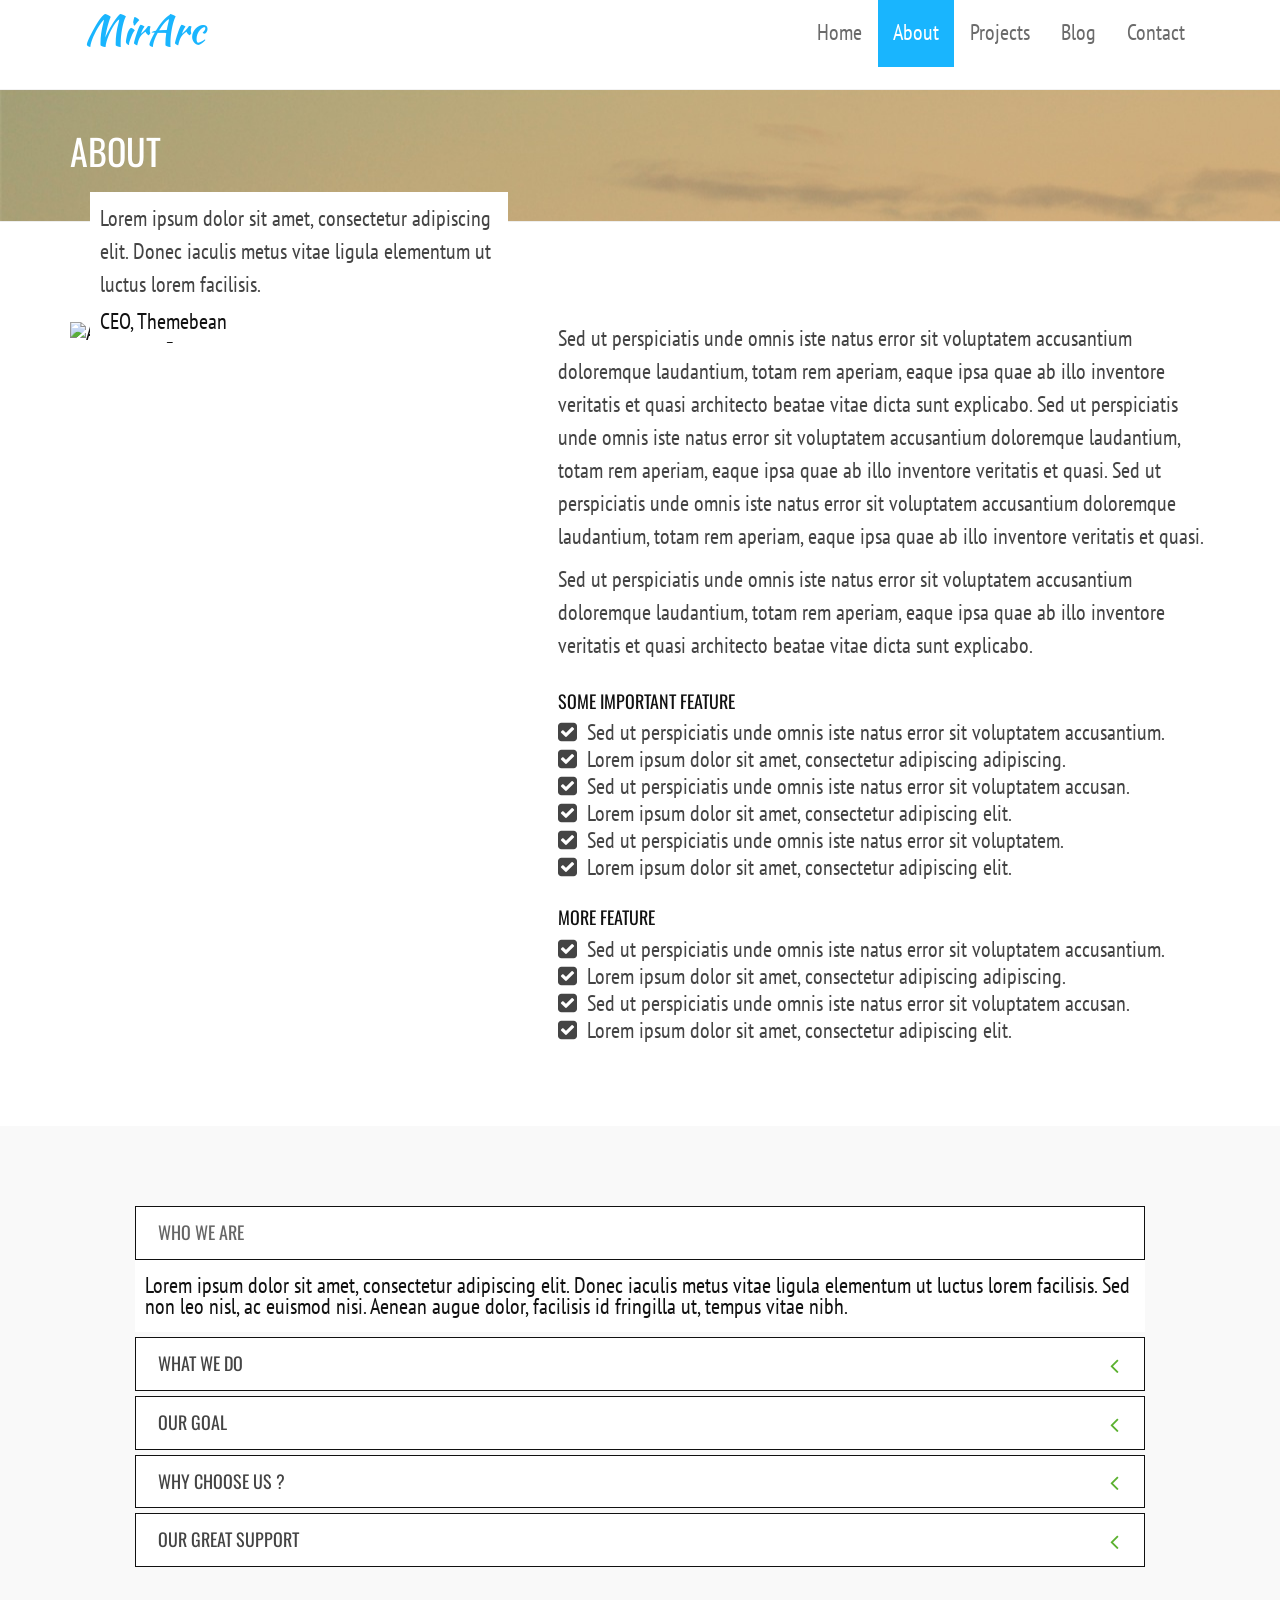
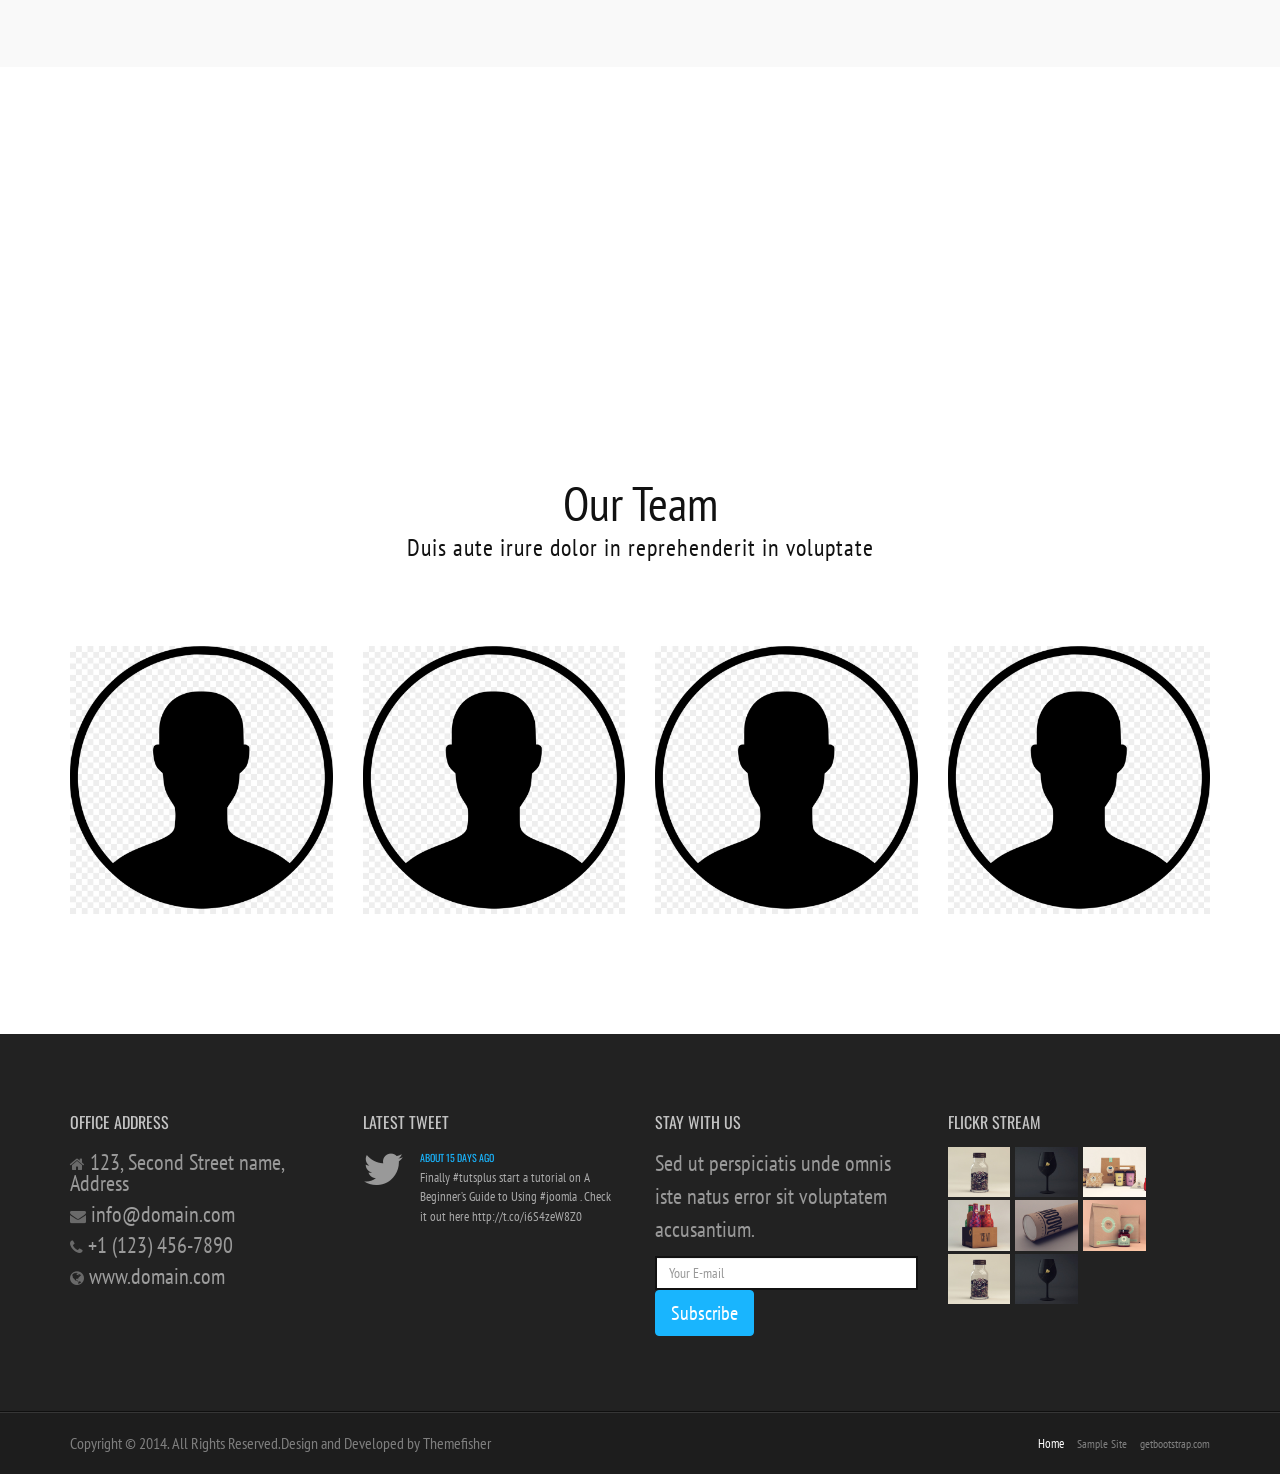
==== commit f0e7ac98: "starting to setup firebase" ====
--- a/about.html
+++ b/about.html
@@ -129,7 +129,7 @@
             <div class="row">
                <div class="col-md-5">
                    <div class="about-img">
-                       <img src="asset/images/corporate1.png" class="img-responsive" alt="About images">
+                       <img src="asset/images/corporate12.jpg" class="img-responsive" alt="About images">
                        <div class="head-text">
                            <p>Lorem ipsum dolor sit amet, consectetur adipiscing elit. Donec iaculis metus vitae ligula elementum ut luctus lorem facilisis.</p>
                            <span>CEO, Themebean</span>
--- a/asset/css/style.css
+++ b/asset/css/style.css
@@ -8,7 +8,7 @@
 
 body {
 	font-family: 'PT Sans Narrow', Arial, sans-serif;
-	font-size: 16px;
+	font-size: 22px;
     color: #111;
     line-height: 21px;
 /*	font-weight: 300;*/
@@ -33,7 +33,7 @@
 }
 
 p {
-    font-size: 16px;
+    font-size: 22px;
     font-weight: 400;
     color: #444;
     line-height: 1.5em;
@@ -78,7 +78,7 @@
 .btn-primary {
     background: #19B5FE;
     border-color: #19B5FE;
-    font-size: 16px;
+    font-size: 20px;
     padding: 8px 15px;
     -webkit-transition: all 0.3s;
     -moz-transition: all 0.3s;
@@ -97,7 +97,7 @@
     border: 1px solid #222;
     color: #fff;
     padding: 8px 15px;
-    font-size: 16px;
+    font-size: 20px;
     -webkit-transition: all 0.3s;
     -moz-transition: all 0.3s;
     -o-transition: all 0.3s;
@@ -127,7 +127,7 @@
     //padding-bottom: 60px;
     color: #111;
     letter-spacing: 1px;
-    font-size: 18px;
+    font-size: 24px;
     font-weight: 300;
 }
 /* End Section Title */
@@ -168,7 +168,7 @@
 .top-bar .contact-details li {
 	display: inline-block;
     padding: 5px 15px;
-    //font-size: 18px;
+    //font-size: 24px;
 	line-height: 32px;
     border-left: 1px solid #f2f2f2;
 }
@@ -186,7 +186,7 @@
 }
 
 .top-bar .contact-details li a {
-	font-size: 14px;
+	font-size: 18px;
     letter-spacing: 1px;
 	display: block;
 	line-height: 32px;
@@ -218,7 +218,7 @@
 
 
 ul.social-list li a i {
-	font-size: 14px;
+	font-size: 18px;
 	display: block;
 	width: 42px;
 	height: 42px;
@@ -289,6 +289,7 @@
 }
 
 .navbar {
+    height: 10%;
 	margin-bottom: 0;
 	background: #fff;
     border-bottom: 1px solid #f2f2f2 !important;
@@ -337,7 +338,7 @@
 .navbar-default .navbar-nav > li > a {
 	color: #6b6b6b;
 	display: block;
-    font-size: 16px;
+    font-size: 22px;
     line-height: 10px;
 	font-weight: 500;
     padding: 25px 15px 30px;
@@ -405,7 +406,7 @@
 .sup-dropdown li a {
     display: block;
     color: #6b6b6b;
-    font-size: 14px;
+    font-size: 18px;
     padding: 10px 12px;
     text-decoration: none;
     //text-transform: uppercase;
@@ -529,7 +530,7 @@
 
 .banner .intro-text .btn-primary {
     padding: 15px 25px;
-    font-size: 16px;
+    font-size: 22px;
     border-color: #fff;
     color: #fff;
     border-radius: 0;
@@ -627,7 +628,7 @@
 	padding: 15px 10px;
     border: none !important;
     color: #111;
-    font-size: 16px;
+    font-size: 22px;
     background-color: transparent !important;
 }
 
@@ -638,7 +639,7 @@
 }
 
 .panel-title {
-	font-size: 14px;
+	font-size: 18px;
 	font-weight: 400;
     padding: 10px;
     color: #666;
@@ -684,7 +685,7 @@
 }
 
 .panel-title a i {
-	font-size: 22px;
+	font-size: 24px;
     padding-right: 5px;
     color: #5BB12F;
 }
@@ -704,7 +705,7 @@
 
 .skill p {
     margin-bottom:7px;
-    font-size: 13px;
+    font-size: 17px;
 }
 
 .progress {
@@ -722,7 +723,7 @@
     background: #5BB12F;
   float: left;
   height: 100%;
-  font-size: 12px;
+  font-size: 16px;
   color: #ffffff;
   text-align: center;
   -webkit-box-shadow: none;
@@ -842,7 +843,7 @@
 
 .call-to-action .btn-primary {
     padding: 20px;
-    font-size: 16px;
+    font-size: 22px;
 }
 
 .call-to-action .btn-primary:hover {
